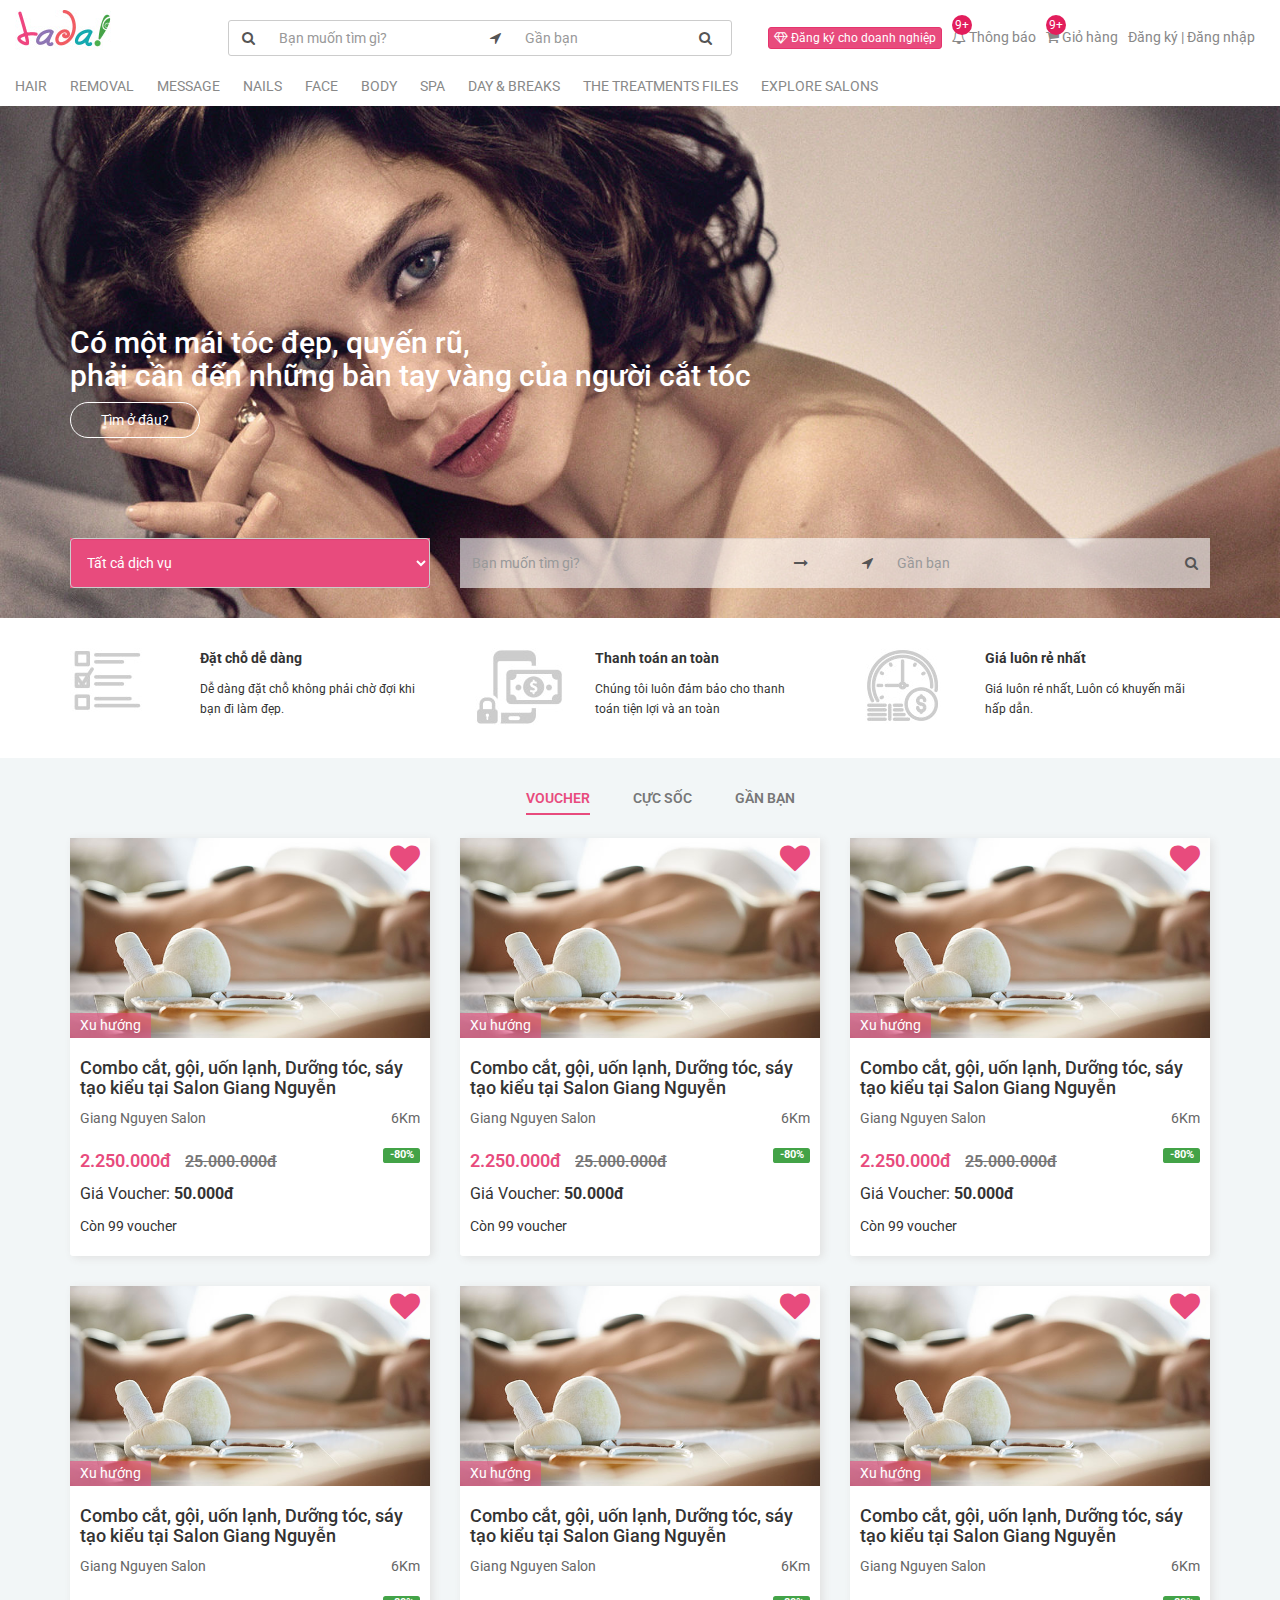
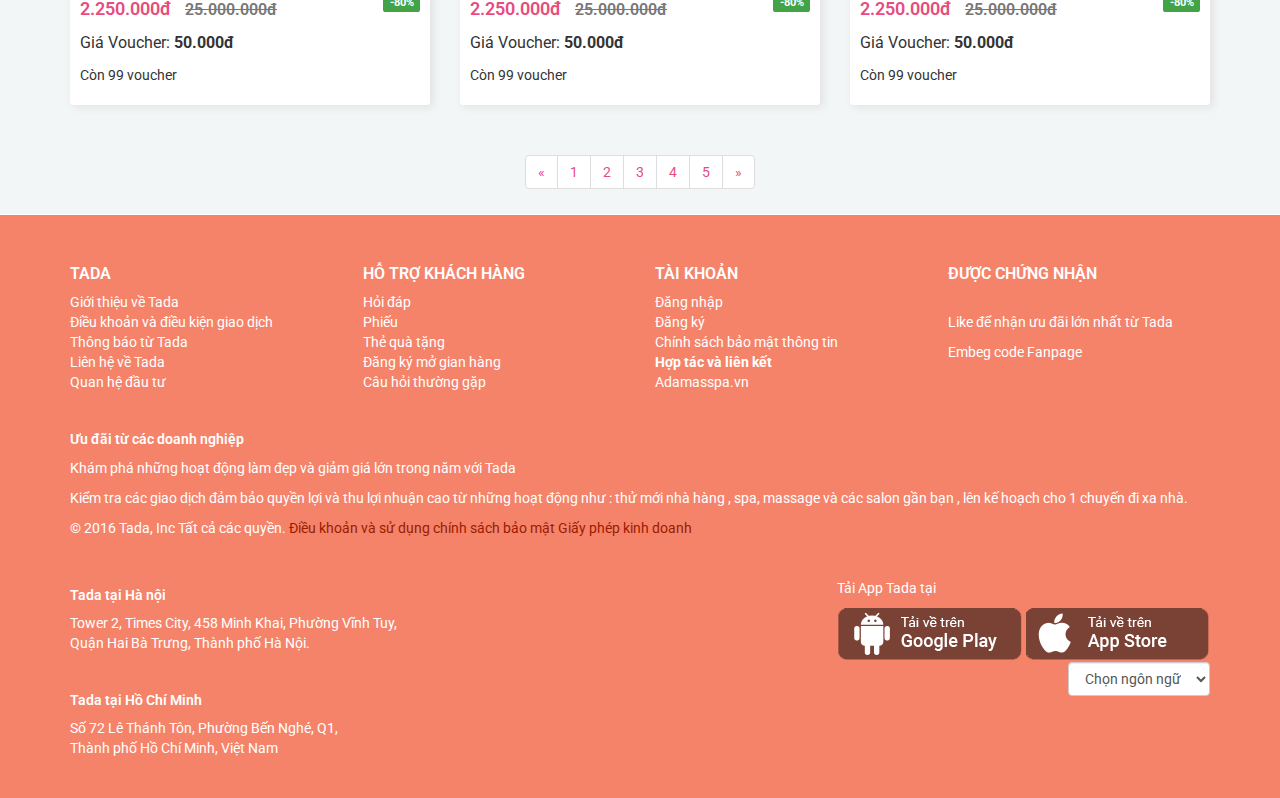
==== index.html @ 284d00b7 "fisrt commiit" ====
<!DOCTYPE html>
<html lang="">
	<head>
		<meta charset="utf-8">
		<meta http-equiv="X-UA-Compatible" content="IE=edge">
		<meta name="viewport" content="width=device-width, initial-scale=1">
		<title>Index</title>

		<!-- Bootstrap CSS -->
		<link rel="stylesheet" href="css/bootstrap.min.css" >
		<link rel="stylesheet" href="/font-awesome-4.7.0/css/font-awesome.min.css">
		<link href="https://fonts.googleapis.com/css?family=Roboto" rel="stylesheet">
		<link rel="stylesheet" href="/css/style.css" >
		<!-- HTML5 Shim and Respond.js IE8 support of HTML5 elements and media queries -->
		<!-- WARNING: Respond.js doesn't work if you view the page via file:// -->
		<!--[if lt IE 9]>
			<script src="https://oss.maxcdn.com/libs/html5shiv/3.7.2/html5shiv.min.js"></script>
			<script src="https://oss.maxcdn.com/libs/respond.js/1.4.2/respond.min.js"></script>
		<![endif]-->



	</head>
	<body>
		<header>
			<div class="container-fluid">
				<div class="row">
					<div class="col-md-2">
						<div id="logo">
							<img src="/img/logo.jpg" alt="">
						</div>
					</div>
					<div class="col-md-5">
						<div id="search-bar">
							<form action="" class="form-inline">
								<div class="input-group">
									<span class="input-group-addon none-border none-bg"><i class="fa fa-search"></i></span>
									<input class="none-border form-control none-bg" type="text" name="" placeholder="Bạn muốn tìm gì?">
									
								</div>
								<div class="input-group">
									<span class="input-group-addon none-border none-bg" id=""><i class="fa fa-location-arrow"></i></span> 
									<input class="none-border form-control" type="text" name="" placeholder="Gần bạn">
									<span class="input-group-addon none-border none-bg"><i class="fa fa-search"></i></span>
								</div>
							</form>
						</div>
					</div>
					<div class="col-md-5">
						<div id="top-bar" class="pull-right">
							<ul>
								<li>
									<a href="#" class="btn btn-primary btn-xs"><i class="fa fa-diamond"></i> Đăng ký cho doanh nghiệp</a>
								</li>
								<li>
									<a href="#" class="bag-number text-grey"><i class="fa fa-bell-o"></i> <span>9+</span>Thông báo</a>
								</li>
								<li>
									<a href="#" class="bag-number text-grey"><i class="fa fa-shopping-cart"></i> <span>9+</span>Giỏ hàng</a>
								</li>
								<li>
									<a href="#" data-toggle="popover" class="pop-login text-grey">Đăng ký | Đăng nhập</a>
								</li>

							</ul>
						
						</div>
					</div>
				</div>

			</div>
			
			<nav>
				<div class="container-fluid">
					<ul id="nav-bar">
						<li><a href="#">HAIR</a></li>
						<li><a href="#">REMOVAL</a></li>
						<li><a href="#">MESSAGE</a></li>
						<li><a href="#">NAILS</a></li>
						<li><a href="#">FACE</a></li>
						<li><a href="#">BODY</a></li>
						<li><a href="#">SPA</a></li>
						<li><a href="#">DAY & BREAKS</a></li>
						<li><a href="#">THE TREATMENTS FILES</a></li>
						<li><a href="#">EXPLORE SALONS</a></li>
					</ul>
				</div>
			</nav>
		</header>

		<div id="top">
			<div class="container">
				<h2 class="text-white">Có một mái tóc đẹp, quyến rũ, <br>phải cần đến 
				những bàn tay vàng của người cắt tóc</h2>
				<a href="#" class="btn btn-transparent"> Tìm ở đâu?</a>
			</div>
			<div class="search-top">
				<div class="container">
					<form class="form-horizontal" action="">
						<div class="row">
							<div class="col-md-4">
							<div class="bg-primary">
							<select name="" id="" class="form-control none-bg">
									<option value="-1">Tất cả dịch vụ</option>
									<option value="-1">1</option>
									<option value="-1">2</option>
								</select>
							</div>
						</div>
						<div class="col-md-8">
							<div class="bg-transparent-60">
								<div class="row">
									<div class="col-md-6">
										<div class="input-group">
											<input class="none-border form-control none-bg" type="text" name="" placeholder="Bạn muốn tìm gì?">
											<span class="input-group-addon none-border none-bg" id=""><i class="fa fa-long-arrow-right"></i></span>
										</div>
										
									</div>
									<div class="col-md-6">
										<div class="input-group">
											<span class="input-group-addon none-border none-bg" id=""><i class="fa fa-location-arrow"></i></span> 
											<input class="none-border form-control none-bg" type="text" name="" placeholder="Gần bạn">
											<span class="input-group-addon none-border none-bg"><i class="fa fa-search"></i></span>
										</div>

									</div>
								</div>
							
							</div>
						</div>
						</div>
						
					</form>
				</div>
			</div>
		</div>
		<div id="feature">
			<div class="container">
				<div class="row">
					<div class="col-md-4">
						<div class="row">
							<div class="col-md-4">
								<img src="/img/feature-1.jpg" alt="">
							</div>
							<div class="col-md-8">
								<p><strong>Đặt chỗ dễ dàng</strong></p>
								<p><small>Dễ dàng đặt chỗ không phải chờ đợi khi bạn đi làm đẹp.</small></p>
							</div>
						</div>
					</div>
					<div class="col-md-4">
						<div class="col-md-4">
								<img src="/img/feature-2.jpg" alt="">
							</div>
							<div class="col-md-8">
								<p><strong>Thanh toán an toàn</strong></p>
								<p><small>Chúng tôi luôn đảm bảo cho thanh toán tiện lợi và an toàn</small></p>
							</div>
					</div>
					<div class="col-md-4">
						<div class="col-md-4">
								<img src="/img/feature-3.jpg" alt="">
							</div>
							<div class="col-md-8">
								<p><strong>Giá luôn rẻ nhất</strong></p>
								<p><small>Giá luôn rẻ nhất, Luôn có khuyến mãi hấp dẫn.</small></p>
							</div>
					</div>
				</div>
			</div>
		</div>

		<main class="bg-grey">
			
			<div role="tabpanel">
				<!-- Nav tabs -->
				<div class="container">
					<ul class="tab-center" role="tablist">
						<li role="presentation" class="active">
							<a href="#tab-voucher" aria-controls="" role="tab" data-toggle="tab">VOUCHER</a>
						</li>
						<li role="presentation">
							<a href="#tab-cucsoc" aria-controls="" role="tab" data-toggle="tab">CỰC SỐC</a>
						</li>
						<li role="presentation">
							<a href="#tab-ganban" aria-controls="" role="tab" data-toggle="tab">GẦN BẠN</a>
						</li>
					</ul>
				</div>
			
				<!-- Tab panes -->
				<div class="tab-content">
					<div role="tabpanel" class="tab-pane active" id="tab-voucher">
						<div class="container">
							<div class="row">
								<div class="col-lg-4 col-md-4">
									<div class="items bg-white">
										<div class="item-img">
											<img src="/img/spa.jpg" class="img-responsive" alt="">
											<div class="item-label">Xu hướng</div>
											<div class="item-favorite">
												<span class="text-primary"><i class="fa fa-heart"></i></span>
											</div>
										</div>
										<div class="item-content">
											<h4>Combo cắt, gội, uốn lạnh, Dưỡng tóc, sáy tạo kiểu tại Salon Giang Nguyễn</h4>
											<div class="item-cat clearfix">
												<span class="pull-left">
													Giang Nguyen Salon
												</span>
												<span class="pull-right">
													<span><i class="fa fa-locale"></i> 6Km</span>
												</span>

											</div>
											<div class="item-price-wrapper">
												<span class="item-price text-primary">
													2.250.000đ
												</span>
												<span class="item-price-discount">
													<del>25.000.000đ</del>
												</span>
												<span class="label label-success pull-right">-80%</span>
											</div>
											<p class="item-voucher">Giá Voucher: <strong>50.000đ</strong></p>
											<p>Còn 99 voucher</p>
										</div>
									</div>
								</div>
								<div class="col-lg-4 col-md-4">
									<div class="items bg-white">
										<div class="item-img">
											<img src="/img/spa.jpg" class="img-responsive" alt="">
											<div class="item-label">Xu hướng</div>
											<div class="item-favorite">
												<span class="text-primary"><i class="fa fa-heart"></i></span>
											</div>
										</div>
										<div class="item-content">
											<h4>Combo cắt, gội, uốn lạnh, Dưỡng tóc, sáy tạo kiểu tại Salon Giang Nguyễn</h4>
											<div class="item-cat clearfix">
												<span class="pull-left">
													Giang Nguyen Salon
												</span>
												<span class="pull-right">
													<span><i class="fa fa-locale"></i> 6Km</span>
												</span>

											</div>
											<div class="item-price-wrapper">
												<span class="item-price text-primary">
													2.250.000đ
												</span>
												<span class="item-price-discount">
													<del>25.000.000đ</del>
												</span>
												<span class="label label-success pull-right">-80%</span>
											</div>
											<p class="item-voucher">Giá Voucher: <strong>50.000đ</strong></p>
											<p>Còn 99 voucher</p>
										</div>
									</div>
								</div>
								<div class="col-lg-4 col-md-4">
									<div class="items bg-white">
										<div class="item-img">
											<img src="/img/spa.jpg" class="img-responsive" alt="">
											<div class="item-label">Xu hướng</div>
											<div class="item-favorite">
												<span class="text-primary"><i class="fa fa-heart"></i></span>
											</div>
										</div>
										<div class="item-content">
											<h4>Combo cắt, gội, uốn lạnh, Dưỡng tóc, sáy tạo kiểu tại Salon Giang Nguyễn</h4>
											<div class="item-cat clearfix">
												<span class="pull-left">
													Giang Nguyen Salon
												</span>
												<span class="pull-right">
													<span><i class="fa fa-locale"></i> 6Km</span>
												</span>

											</div>
											<div class="item-price-wrapper">
												<span class="item-price text-primary">
													2.250.000đ
												</span>
												<span class="item-price-discount">
													<del>25.000.000đ</del>
												</span>
												<span class="label label-success pull-right">-80%</span>
											</div>
											<p class="item-voucher">Giá Voucher: <strong>50.000đ</strong></p>
											<p>Còn 99 voucher</p>
										</div>
									</div>
								</div>
							</div>
							<div class="row">
								<div class="col-lg-4 col-md-4">
									<div class="items bg-white">
										<div class="item-img">
											<img src="/img/spa.jpg" class="img-responsive" alt="">
											<div class="item-label">Xu hướng</div>
											<div class="item-favorite">
												<span class="text-primary"><i class="fa fa-heart"></i></span>
											</div>
										</div>
										<div class="item-content">
											<h4>Combo cắt, gội, uốn lạnh, Dưỡng tóc, sáy tạo kiểu tại Salon Giang Nguyễn</h4>
											<div class="item-cat clearfix">
												<span class="pull-left">
													Giang Nguyen Salon
												</span>
												<span class="pull-right">
													<span><i class="fa fa-locale"></i> 6Km</span>
												</span>

											</div>
											<div class="item-price-wrapper">
												<span class="item-price text-primary">
													2.250.000đ
												</span>
												<span class="item-price-discount">
													<del>25.000.000đ</del>
												</span>
												<span class="label label-success pull-right">-80%</span>
											</div>
											<p class="item-voucher">Giá Voucher: <strong>50.000đ</strong></p>
											<p>Còn 99 voucher</p>
										</div>
									</div>
								</div>
								<div class="col-lg-4 col-md-4">
									<div class="items bg-white">
										<div class="item-img">
											<img src="/img/spa.jpg" class="img-responsive" alt="">
											<div class="item-label">Xu hướng</div>
											<div class="item-favorite">
												<span class="text-primary"><i class="fa fa-heart"></i></span>
											</div>
										</div>
										<div class="item-content">
											<h4>Combo cắt, gội, uốn lạnh, Dưỡng tóc, sáy tạo kiểu tại Salon Giang Nguyễn</h4>
											<div class="item-cat clearfix">
												<span class="pull-left">
													Giang Nguyen Salon
												</span>
												<span class="pull-right">
													<span><i class="fa fa-locale"></i> 6Km</span>
												</span>

											</div>
											<div class="item-price-wrapper">
												<span class="item-price text-primary">
													2.250.000đ
												</span>
												<span class="item-price-discount">
													<del>25.000.000đ</del>
												</span>
												<span class="label label-success pull-right">-80%</span>
											</div>
											<p class="item-voucher">Giá Voucher: <strong>50.000đ</strong></p>
											<p>Còn 99 voucher</p>
										</div>
									</div>
								</div>
								<div class="col-lg-4 col-md-4">
									<div class="items bg-white">
										<div class="item-img">
											<img src="/img/spa.jpg" class="img-responsive" alt="">
											<div class="item-label">Xu hướng</div>
											<div class="item-favorite">
												<span class="text-primary"><i class="fa fa-heart"></i></span>
											</div>
										</div>
										<div class="item-content">
											<h4>Combo cắt, gội, uốn lạnh, Dưỡng tóc, sáy tạo kiểu tại Salon Giang Nguyễn</h4>
											<div class="item-cat clearfix">
												<span class="pull-left">
													Giang Nguyen Salon
												</span>
												<span class="pull-right">
													<span><i class="fa fa-locale"></i> 6Km</span>
												</span>

											</div>
											<div class="item-price-wrapper">
												<span class="item-price text-primary">
													2.250.000đ
												</span>
												<span class="item-price-discount">
													<del>25.000.000đ</del>
												</span>
												<span class="label label-success pull-right">-80%</span>
											</div>
											<p class="item-voucher">Giá Voucher: <strong>50.000đ</strong></p>
											<p>Còn 99 voucher</p>
										</div>
									</div>
								</div>
							</div>
							<div class="row" class="">
								<div class="text-center">
								<ul class="pagination">
									<li><a href="#">&laquo;</a></li>
									<li><a href="#">1</a></li>
									<li><a href="#">2</a></li>
									<li><a href="#">3</a></li>
									<li><a href="#">4</a></li>
									<li><a href="#">5</a></li>
									<li><a href="#">&raquo;</a></li>
								</ul>
								</div>
							</div>
						</div>
					</div>
					<div role="tabpanel" class="tab-pane" id="tab-cucsoc">
						<div class="container">
							<div class="row">
								<div class="col-lg-4 col-md-4">
									<div class="items bg-white">
										<div class="item-img">
											<img src="/img/spa.jpg" class="img-responsive" alt="">
											<div class="item-label">Xu hướng</div>
											<div class="item-favorite">
												<span class="text-primary"><i class="fa fa-heart"></i></span>
											</div>
										</div>
										<div class="item-content">
											<h4>Combo cắt, gội, uốn lạnh, Dưỡng tóc, sáy tạo kiểu tại Salon Giang Nguyễn</h4>
											<div class="item-cat clearfix">
												<span class="pull-left">
													Giang Nguyen Salon
												</span>
												<span class="pull-right">
													<span><i class="fa fa-locale"></i> 6Km</span>
												</span>

											</div>
											<div class="item-price-wrapper">
												<span class="item-price text-primary">
													2.250.000đ
												</span>
												<span class="item-price-discount">
													<del>25.000.000đ</del>
												</span>
												<span class="label label-success pull-right">-80%</span>
											</div>
											<p class="item-voucher">Giá Voucher: <strong>50.000đ</strong></p>
											<p>Còn 99 voucher</p>
										</div>
									</div>
								</div>
								<div class="col-lg-4 col-md-4">
									<div class="items bg-white">
										<div class="item-img">
											<img src="/img/spa.jpg" class="img-responsive" alt="">
											<div class="item-label">Xu hướng</div>
											<div class="item-favorite">
												<span class="text-primary"><i class="fa fa-heart"></i></span>
											</div>
										</div>
										<div class="item-content">
											<h4>Combo cắt, gội, uốn lạnh, Dưỡng tóc, sáy tạo kiểu tại Salon Giang Nguyễn</h4>
											<div class="item-cat clearfix">
												<span class="pull-left">
													Giang Nguyen Salon
												</span>
												<span class="pull-right">
													<span><i class="fa fa-locale"></i> 6Km</span>
												</span>

											</div>
											<div class="item-price-wrapper">
												<span class="item-price text-primary">
													2.250.000đ
												</span>
												<span class="item-price-discount">
													<del>25.000.000đ</del>
												</span>
												<span class="label label-success pull-right">-80%</span>
											</div>
											<p class="item-voucher">Giá Voucher: <strong>50.000đ</strong></p>
											<p>Còn 99 voucher</p>
										</div>
									</div>
								</div>
								<div class="col-lg-4 col-md-4">
									<div class="items bg-white">
										<div class="item-img">
											<img src="/img/spa.jpg" class="img-responsive" alt="">
											<div class="item-label">Xu hướng</div>
											<div class="item-favorite">
												<span class="text-primary"><i class="fa fa-heart"></i></span>
											</div>
										</div>
										<div class="item-content">
											<h4>Combo cắt, gội, uốn lạnh, Dưỡng tóc, sáy tạo kiểu tại Salon Giang Nguyễn</h4>
											<div class="item-cat clearfix">
												<span class="pull-left">
													Giang Nguyen Salon
												</span>
												<span class="pull-right">
													<span><i class="fa fa-locale"></i> 6Km</span>
												</span>

											</div>
											<div class="item-price-wrapper">
												<span class="item-price text-primary">
													2.250.000đ
												</span>
												<span class="item-price-discount">
													<del>25.000.000đ</del>
												</span>
												<span class="label label-success pull-right">-80%</span>
											</div>
											<p class="item-voucher">Giá Voucher: <strong>50.000đ</strong></p>
											<p>Còn 99 voucher</p>
										</div>
									</div>
								</div>
							</div>
							<div class="row">
								<div class="col-lg-4 col-md-4">
									<div class="items bg-white">
										<div class="item-img">
											<img src="/img/spa.jpg" class="img-responsive" alt="">
											<div class="item-label">Xu hướng</div>
											<div class="item-favorite">
												<span class="text-primary"><i class="fa fa-heart"></i></span>
											</div>
										</div>
										<div class="item-content">
											<h4>Combo cắt, gội, uốn lạnh, Dưỡng tóc, sáy tạo kiểu tại Salon Giang Nguyễn</h4>
											<div class="item-cat clearfix">
												<span class="pull-left">
													Giang Nguyen Salon
												</span>
												<span class="pull-right">
													<span><i class="fa fa-locale"></i> 6Km</span>
												</span>

											</div>
											<div class="item-price-wrapper">
												<span class="item-price text-primary">
													2.250.000đ
												</span>
												<span class="item-price-discount">
													<del>25.000.000đ</del>
												</span>
												<span class="label label-success pull-right">-80%</span>
											</div>
											<p class="item-voucher">Giá Voucher: <strong>50.000đ</strong></p>
											<p>Còn 99 voucher</p>
										</div>
									</div>
								</div>
								<div class="col-lg-4 col-md-4">
									<div class="items bg-white">
										<div class="item-img">
											<img src="/img/spa.jpg" class="img-responsive" alt="">
											<div class="item-label">Xu hướng</div>
											<div class="item-favorite">
												<span class="text-primary"><i class="fa fa-heart"></i></span>
											</div>
										</div>
										<div class="item-content">
											<h4>Combo cắt, gội, uốn lạnh, Dưỡng tóc, sáy tạo kiểu tại Salon Giang Nguyễn</h4>
											<div class="item-cat clearfix">
												<span class="pull-left">
													Giang Nguyen Salon
												</span>
												<span class="pull-right">
													<span><i class="fa fa-locale"></i> 6Km</span>
												</span>

											</div>
											<div class="item-price-wrapper">
												<span class="item-price text-primary">
													2.250.000đ
												</span>
												<span class="item-price-discount">
													<del>25.000.000đ</del>
												</span>
												<span class="label label-success pull-right">-80%</span>
											</div>
											<p class="item-voucher">Giá Voucher: <strong>50.000đ</strong></p>
											<p>Còn 99 voucher</p>
										</div>
									</div>
								</div>
								<div class="col-lg-4 col-md-4">
									<div class="items bg-white">
										<div class="item-img">
											<img src="/img/spa.jpg" class="img-responsive" alt="">
											<div class="item-label">Xu hướng</div>
											<div class="item-favorite">
												<span class="text-primary"><i class="fa fa-heart"></i></span>
											</div>
										</div>
										<div class="item-content">
											<h4>Combo cắt, gội, uốn lạnh, Dưỡng tóc, sáy tạo kiểu tại Salon Giang Nguyễn</h4>
											<div class="item-cat clearfix">
												<span class="pull-left">
													Giang Nguyen Salon
												</span>
												<span class="pull-right">
													<span><i class="fa fa-locale"></i> 6Km</span>
												</span>

											</div>
											<div class="item-price-wrapper">
												<span class="item-price text-primary">
													2.250.000đ
												</span>
												<span class="item-price-discount">
													<del>25.000.000đ</del>
												</span>
												<span class="label label-success pull-right">-80%</span>
											</div>
											<p class="item-voucher">Giá Voucher: <strong>50.000đ</strong></p>
											<p>Còn 99 voucher</p>
										</div>
									</div>
								</div>
							</div>
						</div>
					</div>
					<div role="tabpanel" class="tab-pane bg-white" id="tab-ganban">
						<div class="container-fluid ">
							<div class="row">
								<div class="col-md-6">
									<div class="padding-20">
									<p><strong>Khung giá</strong> Kéo để thay đổi</p>
									<form action="" class="form clearfix">
										<div class="form-group">
											<input style="width: 100%" type="text" class="slider" type="text"
										    name="somename"
										    data-provide="slider"
										    data-tooltip_split="true"
										   
										    data-slider-min="100000"
										    data-slider-max="10000000"
										    data-slider-step="100000"
										    data-slider-value="[5000000, 7500000]"
										    data-slider-tooltip="always">
										</div>
										
										<div class="collapse" id="collapse-filter-search">
											<div class="form-group">
												<div class="row">
													<div class="col-md-6">
															<p><strong>Tìm kiếm </strong> Từ vị trí hiện tại đến </p>
													</div>
													<div class="col-md-6">
														<select name="" class="form-control" id="">
															<option value=""></option>
														</select>
													</div>
												</div>  
												<p>&nbsp;</p>	
												  	
											</div>
										  	<div class="form-group">
										  		<input style="width: 100%" type="text" class="slider" type="text"
												    name="somename"
												    data-provide="slider"
												    data-slider-min="100000"
												    data-slider-max="10000000"
												    data-slider-step="100000"
												    data-slider-value="[5000000, 7500000]"
												    data-slider-tooltip="always">
										  	</div>
											<div class="form-group">
												<p>Sắp xếp theo
												<a href="#" class="btn btn-default">Khoảng cách</a>
												<a href="#" class="btn btn-default">Giá cả</a>
												<a href="#" class="btn btn-default">Xếp hạng </a>
												<a href="#" class="btn btn-default">Phổ biến</a>
												</p>
											</div>
											<div class="form-group">
												<div class="row">
												<div class="col-md-3">
													<label for="">Đánh giá </label>
												</div>
												<div class="col-md-9">
													<div class="ratings">
													    <input type="radio" name="example" class="rating" value="1" />
													    <input type="radio" name="example" class="rating" value="2" />
													    <input type="radio" name="example" class="rating" value="3" />
													    <input type="radio" name="example" class="rating" value="4" />
													    <input type="radio" name="example" class="rating" value="5" />
													</div>
												</div>
												</div>
												
											</div>

										</div>
										
										<div class="form-group">
											<a role="button" 
											data-toggle="collapse" 
											href="#collapse-filter-search" 
											aria-expanded="false" 
											aria-controls="collapse-filter-search" 
											class="btn btn-default pull-left">Bộ lọc</a>
											<a href="#" class="btn btn-primary pull-right">Tìm kiếm</a>
										</div>
									</form>
									<p>&nbsp;</p>
									<div id="search-result">
										<div class="row">
											<div class="col-md-6">
												<div class="items bg-white">
													<div class="item-img">
														<img src="/img/spa.jpg" class="img-responsive" alt="">
														<div class="item-label">Xu hướng</div>
														<div class="item-favorite">
															<span class="text-primary"><i class="fa fa-heart"></i></span>
														</div>
													</div>
													<div class="item-content">
														<h4>Combo cắt, gội, uốn lạnh, Dưỡng tóc, sáy tạo kiểu tại Salon Giang Nguyễn</h4>
														<div class="item-cat clearfix">
															<span class="pull-left">
																Giang Nguyen Salon
															</span>
															<span class="pull-right">
																<span><i class="fa fa-locale"></i> 6Km</span>
															</span>
															
														</div>
														<div class="">
															<div class="ratings">
															    <input type="radio" name="example" class="rating" value="1" />
															    <input type="radio" name="example" class="rating" value="2" />
															    <input type="radio" name="example" class="rating" value="3" />
															    <input type="radio" name="example" class="rating" value="4" />
															    <input type="radio" name="example" class="rating" value="5" />
															</div>
															<p>&nbsp;</p>
														</div>

														<div class="item-price-wrapper">
															<span class="item-price text-primary">
																2.250.000đ
															</span>
															<span class="item-price-discount">
																<del>25.000.000đ</del>
															</span>
															<span class="label label-success pull-right">-80%</span>
														</div>
														<p class="item-voucher">Giá Voucher: <strong>50.000đ</strong></p>
														<p>Còn 99 voucher</p>
													</div>
												</div>
											</div>
											<div class="col-md-6">
												<div class="items bg-white">
													<div class="item-img">
														<img src="/img/spa.jpg" class="img-responsive" alt="">
														<div class="item-label">Xu hướng</div>
														<div class="item-favorite">
															<span class="text-primary"><i class="fa fa-heart"></i></span>
														</div>
													</div>
													<div class="item-content">
														<h4>Combo cắt, gội, uốn lạnh, Dưỡng tóc, sáy tạo kiểu tại Salon Giang Nguyễn</h4>
														<div class="item-cat clearfix">
															<span class="pull-left">
																Giang Nguyen Salon
															</span>
															<span class="pull-right">
																<span><i class="fa fa-locale"></i> 6Km</span>
															</span>

														</div>
														<div class="item-price-wrapper">
															<span class="item-price text-primary">
																2.250.000đ
															</span>
															<span class="item-price-discount">
																<del>25.000.000đ</del>
															</span>
															<span class="label label-success pull-right">-80%</span>
														</div>
														<p class="item-voucher">Giá Voucher: <strong>50.000đ</strong></p>
														<p>Còn 99 voucher</p>
													</div>
												</div>
											</div>
										</div>
									</div>
									</div>
								</div>
								<div class="col-md-6">
									<iframe src="https://www.google.com/maps/embed?pb=!1m18!1m12!1m3!1d3918.501889438175!2d106.769875114227!3d10.849379592272015!2m3!1f0!2f0!3f0!3m2!1i1024!2i768!4f13.1!3m3!1m2!1s0x3175270ac202d4b3%3A0x55c711312648bf40!2zUGhhbiBIdXkgQ2jDuiwgQsOsbmggVGjhu40sIFRo4bunIMSQ4bupYywgSOG7kyBDaMOtIE1pbmgsIFZpZXRuYW0!5e0!3m2!1sen!2s!4v1482635405875" width="100%" height="500" frameborder="0" style="border:0" allowfullscreen></iframe>
								</div>
							</div>
						</div>
					</div>
				</div>
			</div>
			
		</main>
		
		<div id="subscribe">
			<div class="container bg-white">
				<div class="col-md-3">
					
				</div>
				<div class="col-md-3">
					
				</div>
				<div class="col-md-6">
					
				</div>
			</div>
		</div>

		<footer>
			<div class="container">
				<div id="footer-top" class="row">
					<div class="col-md-3 footer-block">
						<h3>TADA</h3>
						<ul>
							<li><a href="#">Giới thiệu về Tada</a></li>
							<li><a href="#">Điều khoản và điều kiện giao dịch</a></li>
							<li><a href="">Thông báo từ Tada</a></li>
							<li><a href="">Liên hệ về Tada</a></li>
							<li><a href="">Quan hệ đầu tư</a></li>
							
						</ul>
					</div>
					<div class="col-md-3 footer-block">
						<h3>Hỗ trợ khách hàng</h3>
						<ul>
							<li><a href="#">Hỏi đáp</a></li>
							<li><a href="#">Phiếu</a></li>
							<li><a href="">Thẻ quà tặng</a></li>
							<li><a href="">Đăng ký mở gian hàng</a></li>
							<li><a href="">Câu hỏi thường gặp</a></li>
							
						</ul>
					</div>
					<div class="col-md-3 footer-block">
						<h3>Tài khoản</h3>
						<ul>
							<li><a href="#">Đăng nhập</a></li>
							<li><a href="#">Đăng ký</a></li>
							<li><a href="">Chính sách bảo mật thông tin</a></li>
							<li><a href=""><strong>Hợp tác và liên kết</strong></a></li>
							<li><a href="">Adamasspa.vn </a></li>
							
						</ul>
					</div>
					<div class="col-md-3 footer-block">
						<h3>Được chứng nhận</h3>
						<img src="" alt="">
						<p>Like để nhận ưu đãi lớn nhất từ Tada</p>
						<div>
							<p>Embeg code Fanpage</p>
						</div>
					</div>
				</div>
				<p>&nbsp;</p>
				<h4>Ưu đãi từ các doanh nghiệp</h4>
				<p>Khám phá những hoạt động làm đẹp và giảm giá lớn trong năm với Tada</p>
				<p>Kiểm tra các giao dịch đảm bảo quyền lợi và thu lợi nhuận cao từ những hoạt động như : thử mới 
				nhà hàng , spa, massage và các salon gần bạn , lên kế hoạch cho 1 chuyến đi xa nhà.</p>
				
				<p>&copy; 2016 Tada, Inc Tất cả các quyền. <a href="#">Điều khoản và sử dụng chính sách bảo mật</a> <a href="#">Giấy phép kinh doanh</a></p>
				<p>&nbsp;</p>
				<div class="row">
					<div class="col-md-6">
						<h4>Tada tại Hà nội</h4>
						<p>Tower 2, Times City, 458 Minh Khai, Phường Vĩnh Tuy, <br>Quận Hai Bà Trưng, 
						Thành phố Hà Nội.</p>
						<p>&nbsp;</p>
						<h4>Tada tại Hồ Chí Minh</h4>
						<p>Số 72 Lê Thánh Tôn, Phường Bến Nghé, Q1,<br> Thành phố Hồ Chí Minh, Việt Nam</p>
					</div>
					<div class="col-md-6">
						<div class="pull-right">
							<p>Tải App Tada tại</p>
							<img src="/img/google-play.png" alt="">
							<img src="/img/apple-store.png" alt="">
							<form action="" class="form-inline">
								<select name="" id="" class="form-control pull-right">
									<option value="">Chọn ngôn ngữ</option>
									<option value="">Vietnam</option>
								</select>
							</form>
						</div>
						
						
					</div>
				</div>
			</div>
		</footer>
		<!-- jQuery -->
		<script src="//code.jquery.com/jquery.js"></script>
		<!-- Bootstrap JavaScript -->
		<script src="/js/bootstrap.min.js"></script>
		<!-- IE10 viewport hack for Surface/desktop Windows 8 bug -->
		<!-- https://github.com/seiyria/bootstrap-slider-->
 		<script src="/js/slider/bootstrap-slider.min.js"></script>		
 		<script src="/js/rating/min/rating.js"></script>		
 		<link rel="stylesheet" href="/js/slider/css/bootstrap-slider.min.css">
 		<link rel="stylesheet" href="/js/rating/min/rating.css">


		<div class="modal fade" id="modal-start">
 			<div class="modal-dialog modal-md">
 				<div class="modal-content ">
 					<div class="modal-body" >
 						<div class="padding-40">
 							<div id="carousel-success" class="carousel slide">
 							  <!-- Indicators -->
 							  <ol class="carousel-indicators">
 							    <li data-target="#carousel-success" data-slide-to="0" class="active"></li>
 							    <li data-target="#carousel-success" data-slide-to="1"></li>
 							    <li data-target="#carousel-success" data-slide-to="2"></li>
 							  </ol>

 							  <!-- Wrapper for slides -->
 							  <div class="carousel-inner" role="listbox">
 							    <div class="item active">
 							      	<p class="text-center">
						      			<img src="/img/login-step1.jpg" alt="">
						      		</p>
						      		<h4 class="text-center">Tada! Tada!</h4>
						      		<p class="text-center">Tìm kiếm địa điểm chăm sóc sắc đẹp và sức khỏe nhanh nhất, <br>
						      		gần nhất, tốt nhất, rẻ nhất,.. Và nhiều hơn nữa</p>
						      		<p>&nbsp;</p>
						      		<a href="#" onclick="return $('#carousel-success').carousel('next');" class="btn btn-block btn-primary btn-lg">Bắt đầu</a>
 							      	
 							    </div>
 							    <div class="item">
 							    	<h4 class="text-center">Thêm ảnh đại diện</h4>
 							    	<p class="text-center">Hãy đặt hình ảnh của bạn vào đây, 
 							    	chúng tôi sẽ dùng nó làm ảnh đại diện của bạn,
 							    	chia sẻ nó với những người bạn mới của chúng tôi.</p>
 							     	<p class="text-center">
						      			<img src="/img/login-step2.jpg" alt="">
						      		</p>
						      		
						      		<a href="#" class="btn btn-block btn-info btn-lg"> Sử dụng ảnh cá nhân Facebook</a>
						      		<a href="#" class="btn btn-block btn-default btn-lg"> <i class="fa fa-upload"></i> Tải ảnh lên</a>
						      		<p>&nbsp;</p>
						      		<p class="text-center">
						      			<a href="#" onclick="return $('#carousel-success').carousel('next');" class="text-danger ">Bỏ qua và tiếp tục</a>
						      		</p>
						      		
 							    </div>
 							    <div class="item">
 							     	<h4 class="text-center">Xác nhận số điện thoại</h4>
 							     	<p>Dựa vào số điện thoại này, chúng tôi hoặc bạn bè <br>
 							     	của bạn có thể liên hệ với bạn trong quá trình mua sắm.</p>
 							     	<p class="text-center">
						      			<img src="/img/login-step3.jpg" alt="">
						      		</p>
						      		<form action="" class="form">
						      			<div class="form-group">
						      				<div class="input-group">
						      					<span class="input-group-addon" id="">+84</span>
  												<input type="text" class="form-control input-lg" placeholder="" aria-describedby="">
						      				</div>
						      			</div>
						      			<p class="text-center">Chọn Quốc gia của bạn</p>
						      			<a href="#" class="btn btn-block btn-primary btn-lg"> Xác thực số điện thoại </a>
						      		</form>
 							    </div>
 							  </div>
 							</div>
 						</div>
 					</div>
 				</div>
 			</div>		
 		</div>
		
		<div class="modal fade" id="modal-verify-final">
 			<div class="modal-dialog modal-md">
 				<div class="modal-content ">
 					<div class="modal-body" >
 						<div class="padding-40">
 							<p class="text-center">
 								<img src="/img/login-stepfinal.jpg" alt="">
 							</p>
 							<h3 class="text-primary text-center">Tada! Tada! Xong rồi.</h3>
 							<p class="text-center">
 								Ngay bây giờ, bạn có thể khám phá và đặt chỗ trên <br>
 								Hệ thống làm đẹp đầu tiên tại Việt Nam rồi.
 							</p>
 							<a href="#" class="btn btn-block btn-primary btn-lg" >Bắt đầu khám phá</a>
 							
 						</div>
 					</div>
 				</div>
 			</div>		
 		</div>
		
 		<div class="modal fade" id="modal-success-business">
 			<div class="modal-dialog modal-lg">
 				<div class="modal-content ">
 					<div class="modal-body" >
 						<div class="padding-40">
 							<p class="text-center">
 								<img src="/img/register-success-business.jpg" alt="">
 							</p>
 							<h3 class="text-primary text-center">Chúc mừng bạn, bạn đã đăng ký thành công.</h3>
 							<p class="text-center">
 								Chúng tôi sẽ liên hệ với bạn sau 24h để xác nhận một vài thông tin <br>
 								Rất cảm ơn bạn đã gia nhập Hệ thống làm đẹp đầu tiên tại Việt Nam
 							</p>
 							<p class="text-center">
 								<small>Mọi thắc mắc về dịch vụ xin vui lòng liên hệ | Hotline: 0998 939 939 | Email: salontuanhung@gmail.com</small>
 							</p>
 						</div>
 					</div>
 				</div>
 			</div>		
 		</div>

 		<div class="modal fade" id="modal-success-personal">
 			<div class="modal-dialog modal-lg">
 				<div class="modal-content ">
 					<div class="modal-body" >
 						<div class="padding-40">
 							<p class="text-center">
 								<img src="/img/register-success-personal.jpg" alt="">
 							</p>
 							<h3 class="text-primary text-center">Chào mừng bạn đến với Tada!</h3>
 							<p class="text-center"> Bạn đã đăng ký thành công! <br>
 							Còn ít phút nữa là bạn có thể trải nghiệm hệ thống làm đẹp đầu tiên tại Việt Nam <br>
							bằng cách xác nhận email cá nhân mà chúng tôi đã gửi.
 							</p>
 							<p class="text-center">
 								<small>Mọi thắc mắc về dịch vụ xin vui lòng liên hệ | Hotline: 0998 939 939 | Email: salontuanhung@gmail.com</small>
 							</p>
 						</div>
 					</div>
 				</div>
 			</div>		
 		</div>

 	
 		<div class="modal fade " id="modal-register-personal">
 			<div class="modal-dialog modal-lg">
 				<div class="modal-content ">
 					<div class="modal-body none-padding" >
	 					<ul class="pop-user-links">
							<li class="active"><a href="#personal" aria-controls="" role="tab" data-toggle="tab">Đăng ký tài khoản</a></li>
							<li><a href="#business" aria-controls="" role="tab" data-toggle="tab">Đăng ký tài khoản doanh nghiệp</a></li>
						</ul>
						<div class="tab-content">
						    <div role="tabpanel" class="tab-pane active" id="personal">
	     						<div class="row">
	      							<div class="col-md-7 ">
	      								<div class="padding-40">
		      								<form action="" method="" class="form " id="">
		      									<div class="form-group">
		      										<label for="">Họ và tên</label>
		      										<input type="text" class="form-control" value="" placeholder="Họ và tên...">
		      									</div>
		      									<div class="form-group">
		      										<label for="">Email cá nhân</label>
		      										<input type="email" class="form-control" value="" placeholder="Địa chỉ email">
		      									</div>
		      									<div class="form-group">
		      										<label for="">Mật khẩu</label>
		      										<input type="password" class="form-control" value="" placeholder="Mật khẩu từ 6-12 ký tự, bao gồm cả số và chữ">
		      									</div>
		      									<div class="form-group">
		      										<label for="">Nhập lại Mật khẩu</label>
		      										<input type="password" class="form-control" value="" placeholder="Xác nhận mật khẩu">
		      									</div>
		      									<div class="form-group">
		      										<label for="">Mã bảo mật</label>
		      										<div class="row">
		      											<div class="col-md-5 ">
		      												<input type="text" class="form-control" value="" placeholder="ABCDE">
		      											</div>
		      											<div class="col-md-7">
		      												<input type="text" class="form-control" value="" placeholder="Nhập mã bảo mật">
		      											</div>
		      										</div>
		      										
		      									</div>

		      									
		      									<a href="#modal-success-personal" aria-controls="" role="tab" data-toggle="tab" class="btn btn-primary btn-block btn-lg">Đăng ký</a>
												<!--
		      									<button type="submit" name="" class="btn btn-primary btn-block btn-lg">Đăng ký</button> -->
		      								</form>
		      								<p>&nbsp;</p>
		      								<p class="text-center">
		      									Bạn đã có tài khoản doanh nghiệp? <a href="#">Đăng nhập tại đây</a> <br>
		      									Khi bạn "Đăng ký", bạn đã đồng ý các <a href="#">Điều khoản dịch vụ</a> và <br> <a href="#">Chính sách bảo mật</a> của Tada
		      								</p>
	      								</div>
	      							</div>	
	      							<div class="col-md-5 bg-register-normal ">
	      							<div class="padding-40">
	      								<p>&nbsp;</p>
	      								<p class="text-center">
	     									<a href="#" class="text-center"><img src="/img/logo-white.png" alt=""></a>
	      								</p>
	      								<p class="text-center">Hoặc đăng ký bằng tài khoản</p>
	      								<a href="#" class="btn btn-transparent btn-block">
	      									<i class="fa fa-facebook"></i> Facebook
	      								</a>
	      								<p>&nbsp;</p>
	      								<p class="text-center">Bạn đã có tài khoản?</p>
	      								<a href="#" class="btn btn-transparent btn-block">
	      									Đăng nhập
	      								</a>
	      								<p>&nbsp;</p>
	      								<ul>
	      									<li>Tìm kiếm những địa điểm làm đẹp và chăm sóc sức khỏe GẦN NHẤT - TỐT NHẤT</li>
	      									<li>Dễ dàng đặt chỗ trước</li>
	      									<li>Giá của chúng tôi luôn RẺ NHẤT</li>
	      									<li>Chia sẻ đánh giá của bạn với bạn bè và cộng đồng</li>
	      									<li>Hệ thống đánh giá của chúng tôi luôn ĐÁNG TIN CẬY NHẤT <p>&nbsp;</p></li>
	      									
	      									<li>Tìm kiếm địa điểm chăm sóc sắc đẹp và sức khỏe nhanh nhất, gần nhất, rẻ nhất, tốt nhất ... và nhiều hơn nữa</li>
	      								</ul>
	      								<p>&nbsp;</p>
	      							</div>	
	      							</div>
	      						</div>
						    </div>
						    <div role="tabpanel" class="tab-pane" id="business">
	     						<div class="row">
	     							<div class="col-md-7">
	    		 						<div class="padding-40">
		     								<form action="" class="form">
		     									<h3 class="text-primary text-center">Bạn là ?</h3>
		     									<div class="form-group">
		     										<select name="" class="form-control" id="">
		     											<option value="">Doanh nghiệp</option>
		     										</select>
		     									</div>
		     									<div class="form-group"><hr></div>
		     									<div class="form-group">
		     										<label for="">Họ và tên</label>
		     										<input type="text" class="form-control" value="" placeholder="Họ và tên...">
		     									</div>
		     									<div class="form-group">
		     										<label for="">Số CMNN</label>
		     										<input type="text" class="form-control" value="" placeholder="CMNN của bạn">
		     									</div>
		     									<div class="form-group">
		     										<label for="">Email cá nhân</label>
		     										<input type="email" class="form-control" value="" placeholder="Địa chỉ email">
		     									</div>
		     									<div class="form-group">
		     										<label for="">Địa chỉ</label>
		     										<input type="text" class="form-control" value="" placeholder="Địa chỉ nơi cư trú của doanh nghiệp">
		     									</div>
		     									<div class="form-group">
		     										<label for="">Số điện thoại</label>
		     										<input type="text" class="form-control" value="" placeholder="Số điện thoại">
		     									</div>
		     									<div class="form-group">
		     										<label for="">Mật khẩu</label>
		     										<input type="password" class="form-control" value="" placeholder="Mật khẩu từ 6-12 ký tự, bao gồm cả số và chữ">
		     									</div>
		     									<div class="form-group">
		     										<label for="">Nhập lại Mật khẩu</label>
		     										<input type="password" class="form-control" value="" placeholder="Xác nhận mật khẩu">
		     									</div>
		     									<div class="form-group">
		     										<label for="">Mã bảo mật</label>
		     										<div class="row">
		     											<div class="col-md-5 ">
		     												<input type="text" class="form-control" value="" placeholder="ABCDE">
		     											</div>
		     											<div class="col-md-7">
		     												<input type="text" class="form-control" value="" placeholder="Nhập mã bảo mật">
		     											</div>
		     										</div>
		     										
		     									</div>
		     									<button type="submit" name="" class="btn btn-primary btn-block btn-lg">Đăng ký</button>

		     								</form>
		     								<p class="text-center">
		     									Khi bạn "Đăng ký", bạn đã đồng ý các <a href="#">Điều khoản dịch vụ</a> và <br> <a href="#">Chính sách bảo mật</a> của Tada
		     								</p>
	     								</div>
	     							</div>
	     							<div class="col-md-5 bg-register-business">
	     								<div class="padding-40">
	     								<p>&nbsp;</p>
	     								<p class="text-center"><a href="#"><img src="img/logo-white.png" alt=""></a></p>
	     								<p>&nbsp;</p>
	     								<p>&nbsp;</p>
	     								<p>&nbsp;</p>
	     								<p>&nbsp;</p>
	     								<p>&nbsp;</p>
	     								<a href="#" class="btn btn-transparent btn-block">
	     									Đăng nhập
	     								</a>
	     								<p>&nbsp;</p>
	     								<p>&nbsp;</p>
	     								<p>&nbsp;</p>
	     								<p>&nbsp;</p>
	     								<p>&nbsp;</p>
	     								<ul>
	     									<li>Khẳng định đẳng cấp của Salon, Spa... với người dùng của chúng tôi.</li>
	     									<li>Thêm nhiều khách hàng mới</li>
	     									<li>Chủ động với khách hàng đặt chỗ trước</li>
	     									<li>Lắng nghe phản hồi từ khách hàng đã dùng dịch vụ để phục vụ tốt hơn</li>
	     									<li>Phản hồi với khách hàng. Tránh được việc dìm hàng không căn cứ</li>
	     								</ul>
	     								<p>&nbsp;</p>
	     								<p>&nbsp;</p>
	     								<p>&nbsp;</p>
	     								<p>&nbsp;</p>
	     								<p>&nbsp;</p>
	     								<p>&nbsp;</p>
	     								<p>&nbsp;</p>
	     								<p>&nbsp;</p>
	     								<p>&nbsp;</p>
	     								</div>
	     							</div>
	    		 				</div>
						    </div>
						</div>
 					</div>
 				</div>
 			</div>
 		</div>

 		<div id="pop-over-login" class="hidden"> 
	 		<div id="pop-over-login-content" >
	 			<h4>Chào mừng bạn đến với Tada</h4>
	 			<p>&nbsp;</p>
	 			<a href="#" class="btn btn-info btn-block"><i class="fa fa-facebook"></i> Tiếp tục với facebook</a>
	 			<br>
	 			<p class="text-center">Hoặc</p>
	 			<a href="#" class="btn btn-primary btn-block">Đăng nhập</a>
	 			<p>&nbsp;</p>
	 			<p class="text-center">Bạn chưa có tài khoản Tada!</p>
	 			<a class="btn btn-default btn-block" data-toggle="modal" href='#modal-register-personal'> Đăng ký tài khoản mới</a>
	 		</div>
 		</div>

 		
 		<div class="modal fade" id="popup-items-detail">
 			<div class="modal-dialog modal-lg">
 				<div class="modal-content ">
 					<div class="modal-body" >
 						<div class="padding-20">
 							<div class="row">
 								<div class="col-md-8">
 									<h3>Cut & finish</h3>
 									<div>
	 									<div class="ratings inline">
	 										<input type="radio" name="example" class="rating" value="1" />
										    <input type="radio" name="example" class="rating" value="2" />
										    <input type="radio" name="example" class="rating" value="3" />
										    <input type="radio" name="example" class="rating" value="4" />
										    <input type="radio" name="example" class="rating" value="5" />
	 									</div>
	 									<span>25 nhận xét</span>
	 									<p>&nbsp;</p>
 									</div>
 									
 									<p>Thẩm mỹ viện Nhung Spa</p>
 									<p>71 nguyễn Chí Thanh, Đống Đa, Hà Nội</p>
									
									<div id="carousel-item-details" class="carousel slide" data-ride="carousel">
									  <!-- Indicators -->
									  <ol class="carousel-indicators">
									    <li data-target="#carousel-item-details" data-slide-to="0" class="active"></li>
									    <li data-target="#carousel-item-details" data-slide-to="1"></li>
									    
									  </ol>

									  <!-- Wrapper for slides -->
									  <div class="carousel-inner" role="listbox">
									    <div class="item active relative">
									      <img src="/img/spa.jpg" alt="...">
									      <div class="item-favorite">
												<span class="text-primary"><i class="fa fa-heart"></i></span>
											</div>
									    </div>
									    <div class="item">
									      <img src="/img/spa.jpg" alt="...">
									      <div class="item-favorite">
												<span class="text-primary"><i class="fa fa-heart"></i></span>
											</div>
									    </div>
									  </div>

									  <!-- Controls -->
									  <a class="left carousel-control" href="#carousel-item-details" role="button" data-slide="prev">
									    <span class="glyphicon glyphicon-chevron-left" aria-hidden="true"></span>
									    <span class="sr-only">Previous</span>
									  </a>
									  <a class="right carousel-control" href="#carousel-item-details" role="button" data-slide="next">
									    <span class="glyphicon glyphicon-chevron-right" aria-hidden="true"></span>
									    <span class="sr-only">Next</span>
									  </a>
									</div>
									<p>&nbsp;</p>

									<ul class="nav-left">
									  <li role="presentation" class="active"><a href="#items-detail">Chi tiết</a></li>
									  <li role="presentation"><a href="#items-rating">Nhận xét</a></li>
									  <li role="presentation"><a href="#items-locate">Địa điểm</a></li>
									</ul>

									<div id="items-detail">
										<p>
										Lorem ipsum dolor sit amet, consectetur adipisicing elit, sed do eiusmod
										tempor incididunt ut labore et dolore magna aliqua. Ut enim ad minim veniam,
										quis nostrud exercitation ullamco laboris nisi ut aliquip ex ea commodo
										consequat. Duis aute irure dolor in reprehenderit in voluptate velit esse
										cillum dolore eu fugiat nulla pariatur. Excepteur sint occaecat cupidatat non
										proident, sunt in culpa qui officia deserunt mollit anim id est laborum.
										</p>
										<p>
										Lorem ipsum dolor sit amet, consectetur adipisicing elit, sed do eiusmod
										tempor incididunt ut labore et dolore magna aliqua. Ut enim ad minim veniam,
										quis nostrud exercitation ullamco laboris nisi ut aliquip ex ea commodo
										consequat. Duis aute irure dolor in reprehenderit in voluptate velit esse
										cillum dolore eu fugiat nulla pariatur. Excepteur sint occaecat cupidatat non
										proident, sunt in culpa qui officia deserunt mollit anim id est laborum.
										</p>

										<div id="items-detail-noted">
											<hr>
											<p><strong>Lưu ý:</strong></p>
											<p>
											Lorem ipsum dolor sit amet, consectetur adipisicing elit, sed do eiusmod
											tempor incididunt ut labore et dolore magna aliqua. Ut enim ad minim veniam,
											quis nostrud exercitation ullamco laboris nisi </p>
											<hr>
										</div>

									</div>

									<div id="items-rating">
										<p>
										<span><strong>Đánh giá</strong> <small>(Được viết bởi khách hàng của chúng tôi sau mỗi lần làm)</small> </span>
										<span class="pull-right text-primary">Viết nhận xét của bạn</span>

										</p>
										
										<div class="row">
											<div style="font-size: 52px;" class="col-md-2">
												4.5
											</div>
											<div class="col-md-10">
												<p><strong>Đánh giá trung bình</strong> </p>
												<div>
													<div class="ratings inline">
				 										<input type="radio" name="example" class="rating" value="1" />
													    <input type="radio" name="example" class="rating" value="2" />
													    <input type="radio" name="example" class="rating" value="3" />
													    <input type="radio" name="example" class="rating" value="4" />
													    <input type="radio" name="example" class="rating" value="5" />
				 									</div>
				 									<span>Dựa trên 15 nhận xét và đánh giá</span>
												</div>
											</div>
										</div>

										<div class="row">
											<div class="col-md-6">
												<ul class="ratings-result">
													<li>
														<span class="target">5 sao</span>
														<span class="num" >18</span>
														<span class="value" style="width:80% "></span>
													</li>
													<li>
														<span class="target">4 sao</span>
														<span class="num" >18</span>
														<span class="value" style="width:70% "></span>
													</li>
													<li>
														<span class="target">3 sao</span>
														<span class="num" >18</span>
														<span class="value" style="width:60% "></span>
													</li>
													<li>
														<span class="target">2 sao</span>
														<span class="num">18</span>
														<span class="value"  style="width:50% "></span>
													</li>
													<li>
														<span class="target">1 sao</span>
														<span class="num" > 18</span>
														<span class="value" style="width:80% "></span>
													</li>
												</ul>
											</div>
											<div class="col-md-6">
												<table class="review-table">
													<tr>
														<td>Giá rẻ</td>
														<td>
															<div class="ratings inline">
					 										<input type="radio" name="example" class="rating" value="1" />
														    <input type="radio" checked="" name="example" class="rating" value="2" />
														    <input type="radio" name="example" class="rating" value="3" />
														    <input type="radio" name="example" class="rating" value="4" />
														    <input type="radio" name="example" class="rating" value="5" />
					 									</div>
														</td>
													</tr>
													<tr>
														<td>Chất lượng</td>
														<td>
															<div class="ratings inline">
					 										<input type="radio" name="example" class="rating" value="1" />
														    <input type="radio"  name="example" class="rating" value="2" />
														    <input type="radio" checked name="example" class="rating" value="3" />
														    <input type="radio" name="example" class="rating" value="4" />
														    <input type="radio" name="example" class="rating" value="5" />
														</td>
													</tr>
													<tr>
														<td>Chuyên nghiệp</td>
														<td><div class="ratings inline">
					 										<input type="radio" name="example" class="rating" value="1" />
														    <input type="radio"  name="example" class="rating" value="2" />
														    <input type="radio" checked name="example" class="rating" value="3" />
														    <input type="radio" name="example" class="rating" value="4" />
														    <input type="radio" name="example" class="rating" value="5" /></td>
													</tr>
													<tr>
														<td>Sang trọng</td>
														<td>
															<div class="ratings inline">
					 										<input type="radio" name="example" class="rating" value="1" />
														    <input type="radio"  name="example" class="rating" value="2" />
														    <input type="radio"  name="example" class="rating" value="3" />
														    <input type="radio" checked name="example" class="rating" value="4" />
														    <input type="radio" name="example" class="rating" value="5" />
														</td>
													</tr>
												
												</table>
											</div>
										</div>
										<p>&nbsp;</p>
										<ul class="review-lists">
											<li>
												<div class="review-item">
													<div class="row">
														<div class="col-md-2">
															<img src="/img/spa.jpg" class="avatar img-circle img-responsive" alt="">
														</div>
														<div class="col-md-10">
															<a href="#" class="pull-right"><i class="fa fa-angle-down"></i></a>
															<div class="ratings inline">
						 										<input type="radio" name="example" class="rating" value="1" />
															    <input type="radio" name="example" class="rating" value="2" />
															    <input type="radio" checked="" name="example" class="rating" value="3" />
															    <input type="radio" name="example" class="rating" value="4" />
															    <input type="radio" name="example" class="rating" value="5" />
						 									</div>
						 									<h4 class="text-center text-primary inline">
						 										"Giá tốt nhân viên nhiệt tình"
						 									</h4>
						 									<p>Trần Nguyễn Ngọc Hân . 11:20 hôm nay</p>
						 									

														</div>
													</div>
													<div class="review-content">
				 										<p>Lorem ipsum dolor sit amet, consectetur adipisicing elit, sed do eiusmod
				 										tempor incididunt ut labore et dolore magna aliqua. Ut enim ad minim veniam,
				 										quis nostrud exercitation ullamco laboris nisi ut aliquip ex ea commodo
				 										consequat. Duis aute irure dolor in reprehenderit in voluptate velit esse
				 										cillum dolore eu fugiat nulla pariatur. Excepteur sint occaecat cupidatat non
				 										proident, sunt in culpa qui officia deserunt mollit anim id est laborum.. <a href="#">Xem thêm</a></p>

				 									</div>
				 									<div class="clearfix">
				 										<div class="pull-right">
				 											<p>Bình luận
				 												<a href="#" class="btn btn-default"> <i class="fa fa-thumbs-o-up text-primary"></i>	Hữu ích </a>
				 											</p>
				 										</div>
				 									</div>
				 									
												</div>
											</li>
											<li>
												<div class="review-item">
													<div class="row">
														<div class="col-md-2">
															<img src="/img/spa.jpg" class="avatar img-circle img-responsive" alt="">
														</div>
														<div class="col-md-10">
															<a href="#" class="pull-right"><i class="fa fa-angle-down"></i></a>
															<div class="ratings inline">
						 										<input type="radio" name="example" class="rating" value="1" />
															    <input type="radio" name="example" class="rating" value="2" />
															    <input type="radio" checked="" name="example" class="rating" value="3" />
															    <input type="radio" name="example" class="rating" value="4" />
															    <input type="radio" name="example" class="rating" value="5" />
						 									</div>
						 									<h4 class="text-center text-primary inline">
						 										"Giá tốt nhân viên nhiệt tình"
						 									</h4>
						 									<p>Trần Nguyễn Ngọc Hân . 11:20 hôm nay</p>
						 									

														</div>
													</div>
													<div class="review-content">
				 										<p>Lorem ipsum dolor sit amet, consectetur adipisicing elit, sed do eiusmod
				 										tempor incididunt ut labore et dolore magna aliqua. Ut enim ad minim veniam,
				 										quis nostrud exercitation ullamco laboris nisi ut aliquip ex ea commodo
				 										consequat. Duis aute irure dolor in reprehenderit in voluptate velit esse
				 										cillum dolore eu fugiat nulla pariatur. Excepteur sint occaecat cupidatat non
				 										proident, sunt in culpa qui officia deserunt mollit anim id est laborum.. <a href="#">Xem thêm</a></p>

				 									</div>
				 									<div class="clearfix">
				 										<div class="pull-right">
				 											<p>Bình luận
				 												<a href="#" class="btn btn-default"> <i class="fa fa-thumbs-o-up text-primary"></i>	Hữu ích </a>
				 											</p>
				 										</div>
				 									</div>
				 									
												</div>
												<ul class="review-lists sub">
													<li>
														<div class="review-item">
															<div class="row">
																<div class="col-md-2">
																	<img src="/img/spa.jpg" class="avatar img-circle img-responsive" alt="">
																</div>
																<div class="col-md-10">
																	<a href="#" class="pull-right"><i class="fa fa-angle-down"></i></a>
																	<div class="ratings inline">
								 										<input type="radio" name="example" class="rating" value="1" />
																	    <input type="radio" name="example" class="rating" value="2" />
																	    <input type="radio" checked="" name="example" class="rating" value="3" />
																	    <input type="radio" name="example" class="rating" value="4" />
																	    <input type="radio" name="example" class="rating" value="5" />
								 									</div>
								 									<h4 class="text-center text-primary inline">
								 										"Giá tốt nhân viên nhiệt tình"
								 									</h4>
								 									<p>Trần Nguyễn Ngọc Hân . 11:20 hôm nay</p>
								 									

																</div>
															</div>
															<div class="review-content">
						 										<p>Lorem ipsum dolor sit amet, consectetur adipisicing elit, sed do eiusmod
						 										tempor incididunt ut labore et dolore magna aliqua. Ut enim ad minim veniam,
						 										quis nostrud exercitation ullamco laboris nisi ut aliquip ex ea commodo
						 										consequat. Duis aute irure dolor in reprehenderit in voluptate velit esse
						 										cillum dolore eu fugiat nulla pariatur. Excepteur sint occaecat cupidatat non
						 										proident, sunt in culpa qui officia deserunt mollit anim id est laborum.. <a href="#">Xem thêm</a></p>

						 									</div>
						 									<div class="clearfix">
						 										<div class="pull-right">
						 											<p>Bình luận
						 												<a href="#" class="btn btn-default"> <i class="fa fa-thumbs-o-up text-primary"></i>	Hữu ích </a>
						 											</p>
						 										</div>
						 									</div>
						 									
														</div>
													</li>
													<li>
														<div class="review-item">
															<div class="row">
																<div class="col-md-2">
																	<img src="/img/spa.jpg" class="avatar img-circle img-responsive" alt="">
																</div>
																<div class="col-md-10">
																	<a href="#" class="pull-right"><i class="fa fa-angle-down"></i></a>
																	<div class="ratings inline">
								 										<input type="radio" name="example" class="rating" value="1" />
																	    <input type="radio" name="example" class="rating" value="2" />
																	    <input type="radio" checked="" name="example" class="rating" value="3" />
																	    <input type="radio" name="example" class="rating" value="4" />
																	    <input type="radio" name="example" class="rating" value="5" />
								 									</div>
								 									<h4 class="text-center text-primary inline">
								 										"Giá tốt nhân viên nhiệt tình"
								 									</h4>
								 									<p>Trần Nguyễn Ngọc Hân . 11:20 hôm nay</p>
								 									

																</div>
															</div>
															<div class="review-content">
						 										<p>Lorem ipsum dolor sit amet, consectetur adipisicing elit, sed do eiusmod
						 										tempor incididunt ut labore et dolore magna aliqua. Ut enim ad minim veniam,
						 										quis nostrud exercitation ullamco laboris nisi ut aliquip ex ea commodo
						 										consequat. Duis aute irure dolor in reprehenderit in voluptate velit esse
						 										cillum dolore eu fugiat nulla pariatur. Excepteur sint occaecat cupidatat non
						 										proident, sunt in culpa qui officia deserunt mollit anim id est laborum.. <a href="#">Xem thêm</a></p>

						 									</div>
						 									<div class="clearfix">
						 										<div class="pull-right">
						 											<p>Bình luận
						 												<a href="#" class="btn btn-default"> <i class="fa fa-thumbs-o-up text-primary"></i>	Hữu ích </a>
						 											</p>
						 										</div>
						 									</div>
						 									
														</div>
													</li>
												</ul>
											</li>
										</ul>

										<div id="rating-more">
											<hr>
											<div class="clearfix">
												<a href="#" class="pull-right"><i class="fa fa-angle-right"></i> Xem thêm</a>
											</div>
											<hr>
										</div>
									</div>

									<div id="items-locate">
										<p><strong>Địa điểm</strong></p>
										<div class="gg-maps">
											<iframe src="https://www.google.com/maps/embed?pb=!1m18!1m12!1m3!1d3918.501889438175!2d106.769875114227!3d10.849379592272015!2m3!1f0!2f0!3f0!3m2!1i1024!2i768!4f13.1!3m3!1m2!1s0x3175270ac202d4b3%3A0x55c711312648bf40!2zUGhhbiBIdXkgQ2jDuiwgQsOsbmggVGjhu40sIFRo4bunIMSQ4bupYywgSOG7kyBDaMOtIE1pbmgsIFZpZXRuYW0!5e0!3m2!1sen!2s!4v1482635405875" width="100%" height="400" frameborder="0" style="border:0" allowfullscreen></iframe>
										</div>
										<h5>Thẫm mĩ viện Nhung Spa</h5>
										<p><small>71 Nguyễn Chí Thanh, Hà Nội </small> &nbsp;&nbsp;  <i class="fa fa-map-marker"></i> <span>7km</span></p>
										<p>&nbsp;</p>

										<p>Lorem ipsum dolor sit amet, consectetur adipisicing elit, sed do eiusmod
										tempor incididunt ut labore et dolore magna aliqua. Ut enim ad minim veniam,
										quis nostrud exercitation ullamco laboris nisi ut aliquip ex ea commodo
										consequat. </p>
										<p>
											<a href="#">Xem thêm</a>
										</p>
									</div>



 								</div>
 								<div class="col-md-4">
 									<div class="panel panel-default">
 										<div class="panel-heading">
 											<h3 class="text-center">Đặt chỗ</h3>
 											
 										</div>
 										<div class="panel-body">
 											<form action="">
 												<p>Cắt kiểu cổ điển</p>
 												<ul class="list-group">
 												  <li class="list-group-item">
													<div class="row">
														<div class="col-md-6">
															<div class="pull-left">
																<p>Thời gian: 20 phút <br>
																Đã giảm 50%</p>
															</div>
														</div>
														<div class="col-md-6">
															<div class="pull-right">
																<p class="text-primary text-right"> <strong>500.000đ</strong> <br>
																<del><strong>250.000đ</strong></del>
																</p>
															</div>
														</div>
													</div>
 												  </li>
 												  <li class="list-group-item">
													<div class="row">
														<div class="col-md-6">
															<div class="pull-left">
																<p>Thời gian: 20 phút <br>
																Đã giảm 50%</p>
															</div>
														</div>
														<div class="col-md-6">
															<div class="pull-right">
																<p class="text-primary text-right"> <strong>500.000đ</strong> <br>
																<del><strong>250.000đ</strong></del>
																</p>
															</div>
														</div>
													</div>
 												  </li>
 												 
 												</ul>
 												<a href="#"><i class="fa fa-plus-circle"></i>	 Thêm dịch vụ</a>
 												<p>&nbsp;</p>
 												<p>&nbsp;</p>
 												<button type="submit" class="btn-block btn btn-primary btn-lg">Đặt ngay</button>
 												<p>&nbsp;</p>

 												<div class="input-group">
 													<span class="input-group-addon" id="">
 														<i class="fa fa-cart-plus"></i>
 													</span>
 													  <a  href="" class="form-control text-center input-lg text-primary" placeholder="Username" aria-describedby="">Đặt sau</a>
 												</div>

 											</form>
 										</div>
 									</div>
 								</div>
 							</div>
 						</div>
 					</div>
 				</div>
 			</div>		
 		</div>

 		<script>
 			var pop_login =
 			$(document).ready(function(){
 				$('.pop-login').popover({ 
 				    html : true,
 				    title: function() {
 				      return '';
 				    },
 				    content: function() {
 				      return $("#pop-over-login").html();
 				    },
 				    placement: function(){
 				    	return 'bottom';
 				    },
 				    trigger: 'focus'
 				});

 				$('#carousel-success').carousel({
 					'interval': false
 				});

 				 $("input.slider").slider();

 				 $('.ratings').rating();
 				
 			})
 		</script>

	</body>
</html>
---- css/style.css ----
.none-border{
	border: none
}

.text-white{
	color: #FFF
}
.padding-50{
	padding: 50px;
}
.padding-40{
	padding: 40px;
}
.inline{
	display: inline-block;
}

.padding-30{
	padding: 30px;
}
.padding-20{
	padding:20px;
}
.text-grey{
	color: #888
}

.bg-white{
	background: #FFF
}

.bg-grey{
	background: #f2f6f7;
}

.none-bg{
	background: none;
}
.none-padding{
	padding: 0
}
.none-liststyle{
	list-style: none;
}
#logo{
	margin-top: 10px;
}
#search-bar, #top-bar{
	margin-top: 20px;
}
#search-bar form{
	border: 1px solid #ccc;
	border-radius: 3px;
}

#search-bar form .input-group{
	width: 49%;
}

#search-bar form input{
	width: 100%;
	border-radius: 0;
	box-shadow: none;
}

#top-bar ul{
	list-style: none;
	padding: 0;
}
#top-bar ul li{
	float: left;
	height: 35px;
	line-height: 35px;

}
#top-bar ul li a{

	margin-right: 10px;
}

a.bag-number{
	position: relative;
}
a.bag-number span{
	color: #FFF;
    position: absolute;
    background: #e21e5c;
    width: 20px;
    display: block;
    height: 20px;
    border-radius: 50%;
    top: -14px;
    font-size: 12px;
    text-align: center;
    line-height: 20px;
}


#nav-bar{

}

#nav-bar{
	margin-top: 20px;
	padding: 0;
	list-style: none;
}

#nav-bar li{
	display: inline-block;
}

#nav-bar li:first-child a{
	padding-left: 0;
}
#nav-bar li a{
	text-transform: uppercase;
	color: #888;
	padding: 0 10px;
}

#top{
	padding-top: 200px;
	padding-bottom: 30px;
	background-image: url('../img/bg-top.jpg');
	background-size: cover;
	background-position: top center;
}

.search-top{
	margin-top: 100px;

}

.btn-transparent{
	background: none;
	border-radius: 20px;
	border: 1px solid #FFF;
	color: #FFF;
	padding: 7px 30px;
}
.bg-transparent-60{
	background: rgba(255,255,255, 0.6);
}

.search-top form select{
	color: #FFF;
}
.search-top form input{
	color: #000;
}
.search-top form select, .search-top form input{
	height: 50px;
}

#feature{
	padding: 30px 0px
}


footer{
	background: #f5836a;
	padding: 30px 0;
	color: #FFF;
}

.footer-block h3{
	text-transform: uppercase;
	font-size: 16px;
	font-weight: 600;
}


.footer-block ul{
	padding: 0;
	list-style: none;
}

.footer-block ul li a{
	color: #FFF;
}

footer h4{
	font-size: 14px;
	font-weight: 600;
}
footer a{
	color: #9a1c00
}

.popover{
	max-width: 450px;
}
#pop-over-login-content{
	width: 300px;
}

#modal-register-personal .modal-body{
	position: relative;
}

#modal-register-personal .modal-body form{
	margin-top: 60px;
}

.bg-register-normal{
	background-image: url('../img/bg-register-normal.jpg');
	background-size: cover;
	background-position: top center;
	color: #FFF;
}

.bg-register-normal ul{
	padding: 0;
}
.pop-user-links{
	padding: 0;
    list-style: none;
    position: absolute;
    top: 40px;
    left: 40px;
    z-index: 1;

}

.pop-user-links li{
	display: inline-block;
   margin-bottom:20px;
}

.pop-user-links li a{
	color: #333;
	font-weight:600;
	padding: 10px 0;
	margin-right:15px;
	
}
.pop-user-links li a:hover, .pop-user-links li.active a{
	border-bottom: 2px solid #e21e5c;
	text-decoration: none;
}

.bg-register-business{
	background: #13a9af;
	color: #FFF;
}

.bg-register-business ul{
	padding-left: 10px;
}

.carousel-indicators li{
	border: 1px solid #ccc;
}
.carousel-indicators .active{
	background-color: #d0d2d3
}

@media screen and (min-width: 768px){
	#carousel-success .carousel-indicators {
	    bottom: -40px;
	}
}


.items{
	border-radius: 3px;
	box-shadow: 3px 2px 8px 0px #e1e1e1;
	-webkit-box-shadow: 3px 2px 8px 0px #e1e1e1;
	-moz-box-shadow: 3px 2px 8px 0px #e1e1e1;
	-o-box-shadow: 3px 2px 8px 0px #e1e1e1;
	margin-bottom: 30px;
}
.items .item-img{
	max-height: 200px;
	overflow: hidden;
	position:relative
}

.items .item-img img{
	object-fit: cover;
	object-position:center;
}

.items .item-img .item-label{
	background: rgba(232, 75, 125, 0.6);
	position: absolute;
	top: 175px;
	height: 25px;
	line-height: 25px;
	left:0;
	padding: 0 10px;
	color: #FFF;
}
.item-favorite{
	position: absolute;
	top: 0px;
	right:10px;
	z-index: 1;
	font-size: 30px;
}

.items .item-content{
	padding: 10px;
}

.items .item-cat {
	color: #666;
	margin-bottom: 20px;
}

.items .item-price-wrapper{
	margin-bottom:10px;
}
.items .item-price-wrapper .item-price{
	font-size: 18px;
	
	font-weight:600;
}

.items .item-price-wrapper .item-price-discount{
	color: #777;
	font-size: 16px;
	font-weight:600;
	margin-left: 10px;

}
.items .item-voucher{
	font-size:16px;
}

.tab-center{
	text-align:center;
	border: none;
	margin: 30px 0;
}
.tab-center li{
	display: inline-block;
	float: none;
	padding: 0 20px;

}
.tab-center li a{
	padding: 7px 0;
	color: #777;
	font-weight:600;
}
.tab-center li.active a, .tab-center li a:hover{
	text-decoration: none;
	color:  #e84b7d;
	border: none;
	border-bottom: 2px solid #e84b7d;
}

.slider-selection {
	background: yellow;
}

.nav-left{
	padding: 0;
	list-style: none;
}
.nav-left li {
	display: inline-block;
}

.nav-left li a{
	text-transform: uppercase;
	font-size:16px;
	font-weight: 600;
	margin-right: 20px;
	padding: 5px 0;
}

.nav-left li a:hover{
	border-bottom: 2px solid #e84b7d;
	text-decoration: none;
}

ul.ratings-result{
	padding: 0;
	list-style: none;

}

ul.ratings-result li{
	width: 150px;
	display: block;
	height: 8px;
	border-radius: 3px;
	background: #cbcbca;
	margin: 20px 40px;
	position: relative;
}

ul.ratings-result li .value{
	height: 8px;
	border-radius: 3px;
	background: yellow;
	position: absolute;
	top:0;
	left:0;
	
}

ul.ratings-result li .target{
	color: #333;
	position: absolute;
	left: -40px;
	top: -6px;
}

ul.ratings-result li .num{
	color: #333;
	position: absolute;
	right: -40px;
	top: -6px;
}

.review-lists{
	padding: 0;
	list-style: none;
}
.review-lists.sub{
	padding-left: 50px;
}

.review-lists li{
	padding: 20px 0;
	border-top: 1px solid #ccc;
}



.review-item img.avatar{
	width: 60px;
	height: 60px;
}

.review-table{
	margin-top: 10px;
}

.review-table tr td{
	padding: 5px;
}

.relative{
	position: relative;
}

img.avatar{
	width: 80px;
	height: 80px;
}
.order-summary{
	margin-top: -120px
}
.page-heading{
	padding:30px 0;
}
#carousel-details{
	max-height: 400px;
	overflow: hidden;
}

.avatar-lg{
	width: 100px;
	height: 100px;
	border: 2px solid #FFF;

}
.avatar-lg{

}
#time-table label{
	border-radius: 10px;
	padding: 2px 8px;
}
#time-table label.selected, #time-table label:hover{
	background: #14b795;
	color: #FFF;
	cursor: pointer;
}
.date-item{
	width: 13%;display:inline-block;
	text-align:center;
}
.date-item span{
	display:block;
}
.date-item span.d{
	margin-top: 10px;
	 
}
.date-item span.d.selected, .date-item span.d:hover{
	background: #e84b7d;
	color: #FFF;
	
}
#carousel-date .control{
  position:absolute;
  top: 50%;
}

#carousel-date .control.left{
	left: 0px;
}

#carousel-date .control.right{
	right: 0px;
}
.date-wrap{
	padding: 0 20px;
}

.font30{
	font-size: 30px;
}

.services-item{
	-webkit-box-shadow: 3px 3px 8px 0px rgba(179,179,179,1);
	-moz-box-shadow: 3px 3px 8px 0px rgba(179,179,179,1);
	box-shadow: 3px 3px 8px 0px rgba(179,179,179,1);
	margin-bottom: 20px;
}
---- js/rating/min/rating.css ----
.star{background-image:url('[data-uri]');background-position:left -2px;display:block;width:20px;height:16px;line-height:16px;float:left;cursor:pointer;zoom:1}.fullStar{background-position:left -59px}.stars{overflow:hidden}.tmp_es{background-position:left -21px}.tmp_fs{background-position:left -40px}
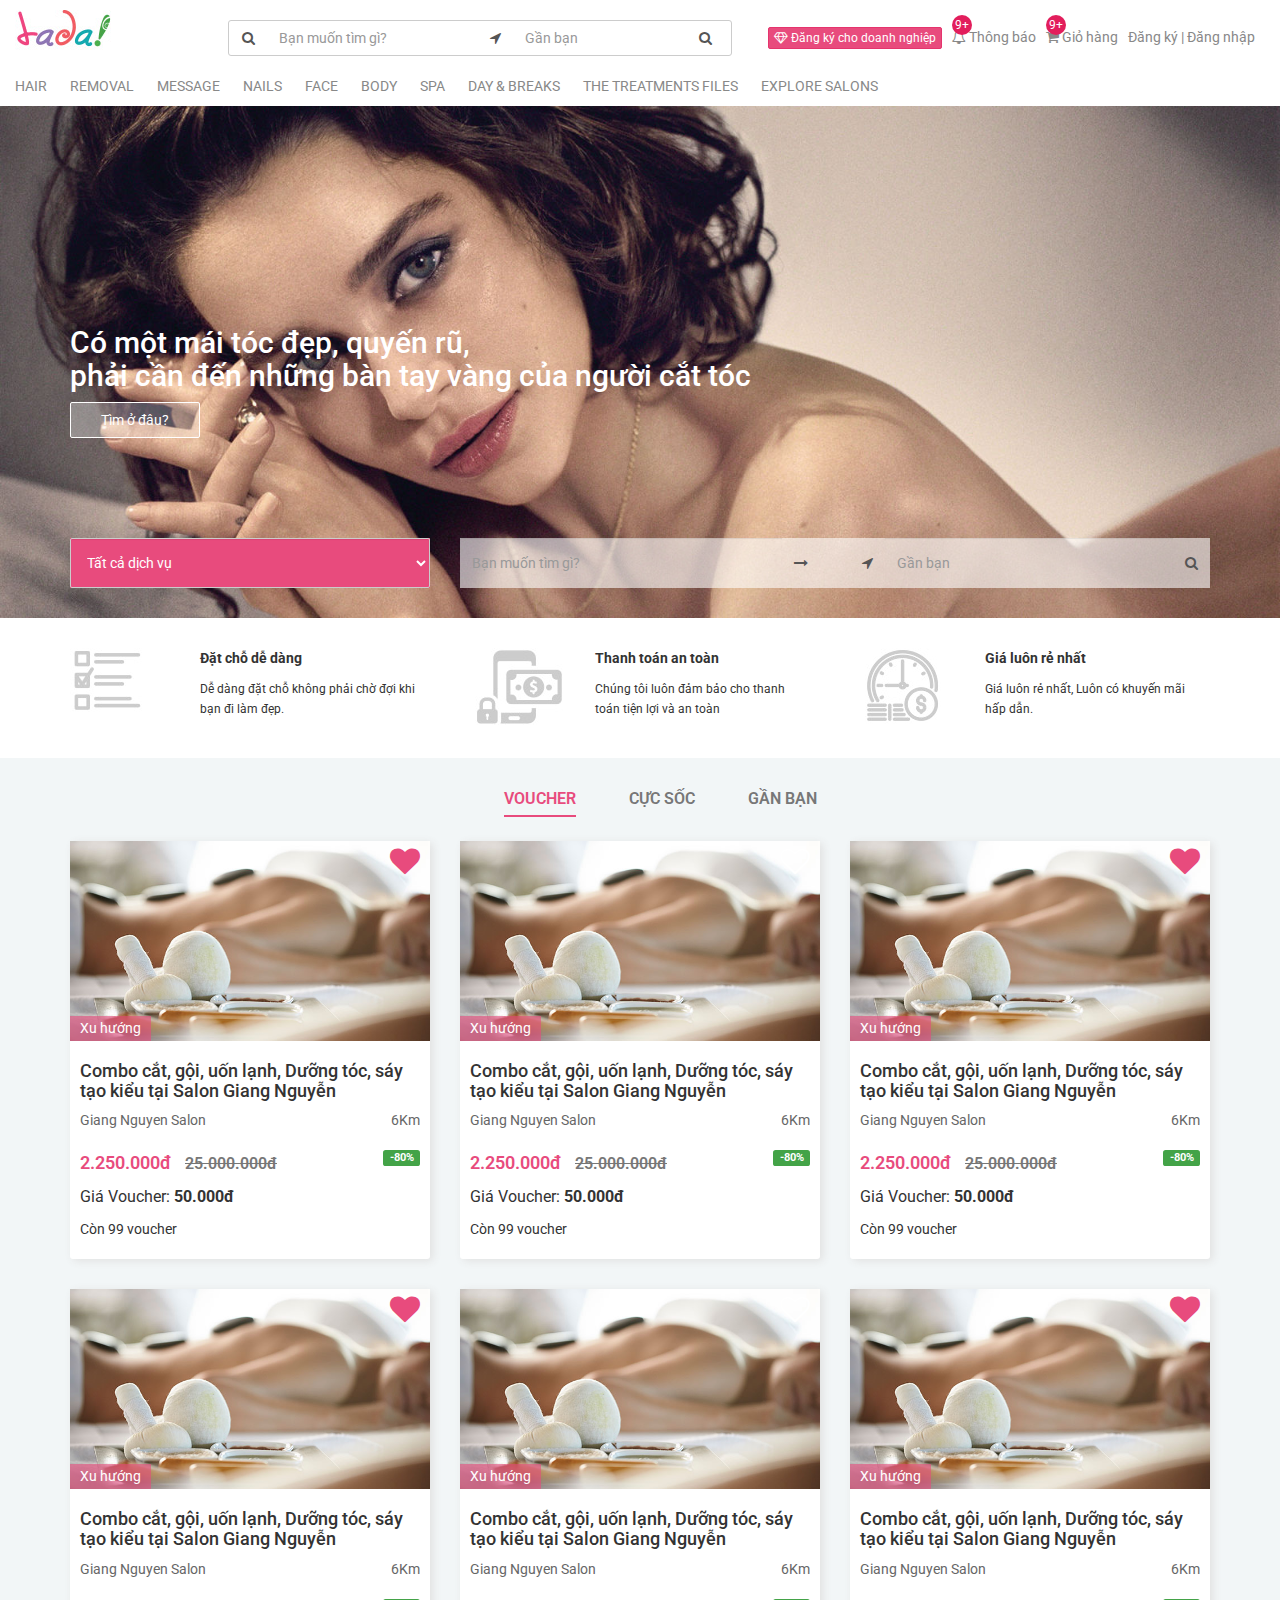
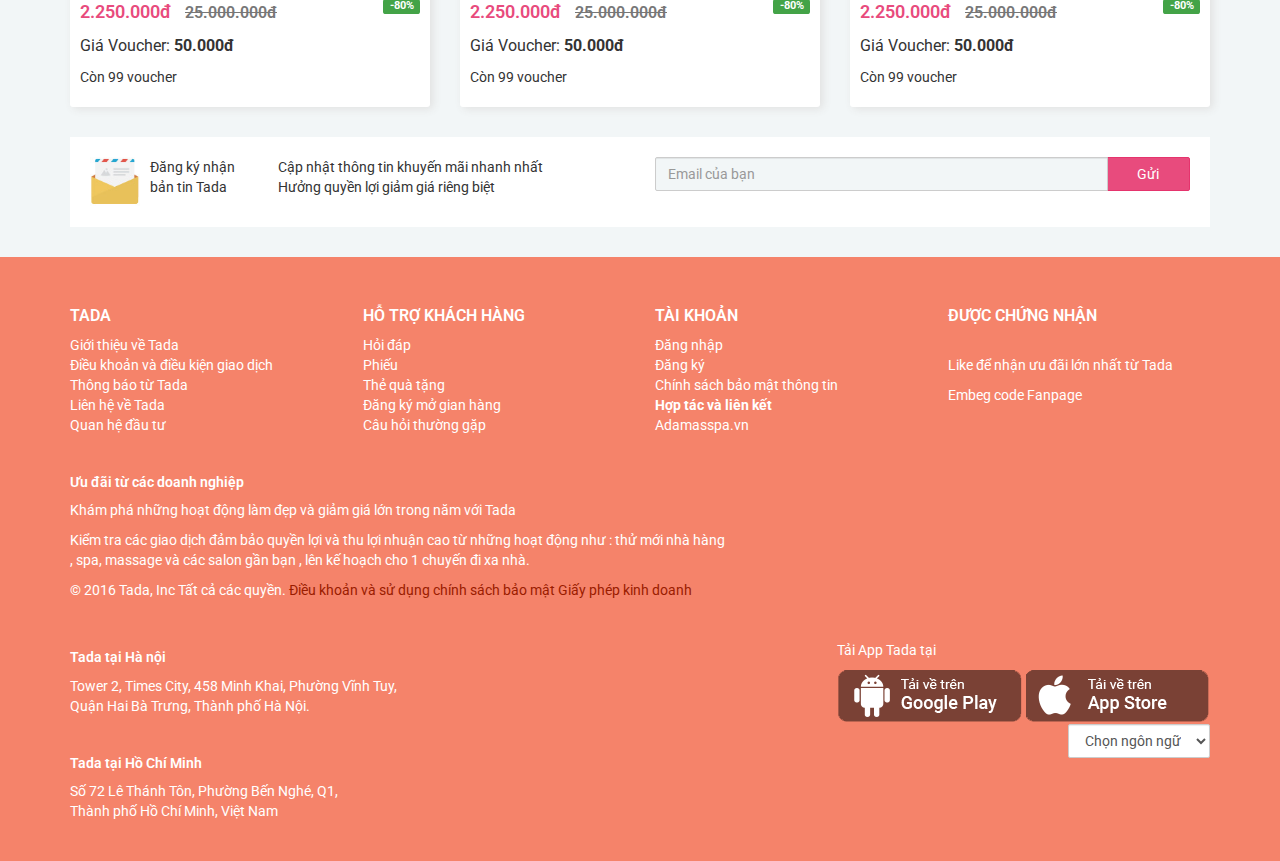
==== commit 75bf652a: "final 1" ====
--- a/index.html
+++ b/index.html
@@ -200,7 +200,7 @@
 											<img src="/img/spa.jpg" class="img-responsive" alt="">
 											<div class="item-label">Xu hướng</div>
 											<div class="item-favorite">
-												<span class="text-primary"><i class="fa fa-heart"></i></span>
+												<span class="active"><i class="fa"></i></span>
 											</div>
 										</div>
 										<div class="item-content">
@@ -234,7 +234,7 @@
 											<img src="/img/spa.jpg" class="img-responsive" alt="">
 											<div class="item-label">Xu hướng</div>
 											<div class="item-favorite">
-												<span class="text-primary"><i class="fa fa-heart"></i></span>
+												<span class=""><i class="fa"></i></span>
 											</div>
 										</div>
 										<div class="item-content">
@@ -268,7 +268,7 @@
 											<img src="/img/spa.jpg" class="img-responsive" alt="">
 											<div class="item-label">Xu hướng</div>
 											<div class="item-favorite">
-												<span class="text-primary"><i class="fa fa-heart"></i></span>
+												<span class="active"><i class="fa"></i></span>
 											</div>
 										</div>
 										<div class="item-content">
@@ -304,7 +304,7 @@
 											<img src="/img/spa.jpg" class="img-responsive" alt="">
 											<div class="item-label">Xu hướng</div>
 											<div class="item-favorite">
-												<span class="text-primary"><i class="fa fa-heart"></i></span>
+												<span class="active"><i class="fa"></i></span>
 											</div>
 										</div>
 										<div class="item-content">
@@ -338,7 +338,7 @@
 											<img src="/img/spa.jpg" class="img-responsive" alt="">
 											<div class="item-label">Xu hướng</div>
 											<div class="item-favorite">
-												<span class="text-primary"><i class="fa fa-heart"></i></span>
+												<span class=""><i class="fa"></i></span>
 											</div>
 										</div>
 										<div class="item-content">
@@ -372,7 +372,7 @@
 											<img src="/img/spa.jpg" class="img-responsive" alt="">
 											<div class="item-label">Xu hướng</div>
 											<div class="item-favorite">
-												<span class="text-primary"><i class="fa fa-heart"></i></span>
+												<span class="active"><i class="fa"></i></span>
 											</div>
 										</div>
 										<div class="item-content">
@@ -399,19 +399,6 @@
 											<p>Còn 99 voucher</p>
 										</div>
 									</div>
-								</div>
-							</div>
-							<div class="row" class="">
-								<div class="text-center">
-								<ul class="pagination">
-									<li><a href="#">&laquo;</a></li>
-									<li><a href="#">1</a></li>
-									<li><a href="#">2</a></li>
-									<li><a href="#">3</a></li>
-									<li><a href="#">4</a></li>
-									<li><a href="#">5</a></li>
-									<li><a href="#">&raquo;</a></li>
-								</ul>
 								</div>
 							</div>
 						</div>
@@ -425,7 +412,7 @@
 											<img src="/img/spa.jpg" class="img-responsive" alt="">
 											<div class="item-label">Xu hướng</div>
 											<div class="item-favorite">
-												<span class="text-primary"><i class="fa fa-heart"></i></span>
+												<span class="active"><i class="fa"></i></span>
 											</div>
 										</div>
 										<div class="item-content">
@@ -459,7 +446,7 @@
 											<img src="/img/spa.jpg" class="img-responsive" alt="">
 											<div class="item-label">Xu hướng</div>
 											<div class="item-favorite">
-												<span class="text-primary"><i class="fa fa-heart"></i></span>
+												<span class=""><i class="fa"></i></span>
 											</div>
 										</div>
 										<div class="item-content">
@@ -493,7 +480,7 @@
 											<img src="/img/spa.jpg" class="img-responsive" alt="">
 											<div class="item-label">Xu hướng</div>
 											<div class="item-favorite">
-												<span class="text-primary"><i class="fa fa-heart"></i></span>
+												<span class="active"><i class="fa"></i></span>
 											</div>
 										</div>
 										<div class="item-content">
@@ -529,7 +516,7 @@
 											<img src="/img/spa.jpg" class="img-responsive" alt="">
 											<div class="item-label">Xu hướng</div>
 											<div class="item-favorite">
-												<span class="text-primary"><i class="fa fa-heart"></i></span>
+												<span class="active"><i class="fa"></i></span>
 											</div>
 										</div>
 										<div class="item-content">
@@ -563,7 +550,7 @@
 											<img src="/img/spa.jpg" class="img-responsive" alt="">
 											<div class="item-label">Xu hướng</div>
 											<div class="item-favorite">
-												<span class="text-primary"><i class="fa fa-heart"></i></span>
+												<span class=""><i class="fa"></i></span>
 											</div>
 										</div>
 										<div class="item-content">
@@ -597,7 +584,7 @@
 											<img src="/img/spa.jpg" class="img-responsive" alt="">
 											<div class="item-label">Xu hướng</div>
 											<div class="item-favorite">
-												<span class="text-primary"><i class="fa fa-heart"></i></span>
+												<span class="active"><i class="fa"></i></span>
 											</div>
 										</div>
 										<div class="item-content">
@@ -675,10 +662,10 @@
 										  	</div>
 											<div class="form-group">
 												<p>Sắp xếp theo
-												<a href="#" class="btn btn-default">Khoảng cách</a>
-												<a href="#" class="btn btn-default">Giá cả</a>
-												<a href="#" class="btn btn-default">Xếp hạng </a>
-												<a href="#" class="btn btn-default">Phổ biến</a>
+												<a href="#" class="btn btn-default sorting selected">Khoảng cách</a>
+												<a href="#" class="btn btn-default sorting">Giá cả</a>
+												<a href="#" class="btn btn-default sorting">Xếp hạng </a>
+												<a href="#" class="btn btn-default sorting">Phổ biến</a>
 												</p>
 											</div>
 											<div class="form-group">
@@ -716,48 +703,37 @@
 										<div class="row">
 											<div class="col-md-6">
 												<div class="items bg-white">
-													<div class="item-img">
-														<img src="/img/spa.jpg" class="img-responsive" alt="">
-														<div class="item-label">Xu hướng</div>
-														<div class="item-favorite">
-															<span class="text-primary"><i class="fa fa-heart"></i></span>
-														</div>
-													</div>
-													<div class="item-content">
-														<h4>Combo cắt, gội, uốn lạnh, Dưỡng tóc, sáy tạo kiểu tại Salon Giang Nguyễn</h4>
-														<div class="item-cat clearfix">
-															<span class="pull-left">
-																Giang Nguyen Salon
-															</span>
-															<span class="pull-right">
-																<span><i class="fa fa-locale"></i> 6Km</span>
-															</span>
-															
-														</div>
-														<div class="">
-															<div class="ratings">
-															    <input type="radio" name="example" class="rating" value="1" />
-															    <input type="radio" name="example" class="rating" value="2" />
-															    <input type="radio" name="example" class="rating" value="3" />
-															    <input type="radio" name="example" class="rating" value="4" />
-															    <input type="radio" name="example" class="rating" value="5" />
-															</div>
-															<p>&nbsp;</p>
-														</div>
-
-														<div class="item-price-wrapper">
-															<span class="item-price text-primary">
-																2.250.000đ
-															</span>
-															<span class="item-price-discount">
-																<del>25.000.000đ</del>
-															</span>
-															<span class="label label-success pull-right">-80%</span>
-														</div>
-														<p class="item-voucher">Giá Voucher: <strong>50.000đ</strong></p>
-														<p>Còn 99 voucher</p>
-													</div>
-												</div>
+										<div class="item-img">
+											<img src="/img/spa.jpg" class="img-responsive" alt="">
+											<div class="item-label">Xu hướng</div>
+											<div class="item-favorite">
+												<span class="active"><i class="fa"></i></span>
+											</div>
+										</div>
+										<div class="item-content">
+											<h4>Combo cắt, gội, uốn lạnh, Dưỡng tóc, sáy tạo kiểu tại Salon Giang Nguyễn</h4>
+											<div class="item-cat clearfix">
+												<span class="pull-left">
+													Giang Nguyen Salon
+												</span>
+												<span class="pull-right">
+													<span><i class="fa fa-locale"></i> 6Km</span>
+												</span>
+
+											</div>
+											<div class="item-price-wrapper">
+												<span class="item-price text-primary">
+													2.250.000đ
+												</span>
+												<span class="item-price-discount">
+													<del>25.000.000đ</del>
+												</span>
+												<span class="label label-success pull-right">-80%</span>
+											</div>
+											<p class="item-voucher">Giá Voucher: <strong>50.000đ</strong></p>
+											<p>Còn 99 voucher</p>
+										</div>
+									</div>
 											</div>
 											<div class="col-md-6">
 												<div class="items bg-white">
@@ -765,7 +741,7 @@
 														<img src="/img/spa.jpg" class="img-responsive" alt="">
 														<div class="item-label">Xu hướng</div>
 														<div class="item-favorite">
-															<span class="text-primary"><i class="fa fa-heart"></i></span>
+															<span class="active"><i class="fa"></i></span>
 														</div>
 													</div>
 													<div class="item-content">
@@ -808,16 +784,37 @@
 			
 		</main>
 		
-		<div id="subscribe">
-			<div class="container bg-white">
-				<div class="col-md-3">
-					
+		<div id="subscribe" class="bg-grey">
+			<div class="container">
+				<div class=" bg-white">
+				<div class="padding-20">
+					<div class="row">
+						<div class="col-md-2">
+							<img src="/img/email-subscribe.jpg" alt="" class="pull-left" style="margin-right: 10px;width: 50px">
+							<p>Đăng ký nhận <br>bản tin Tada</p>
+
+						</div>
+						<div class="col-md-4">
+
+							<p>Cập nhật thông tin khuyến mãi nhanh nhất <br>
+							Hưởng quyền lợi giảm giá riêng biệt</p>
+						</div>
+						<div class="col-md-6">
+							<form action="">
+								<div class="form-group">
+								
+									<div class="input-group">
+
+										<input type="text" class="form-control bg-grey" placeholder="Email của bạn">
+										<span class="input-group-addon type-button">
+											<button class="btn btn-primary ">Gửi</button>
+										</span>
+									</div>
+								</div>
+							</form>
+						</div>
+					</div>
 				</div>
-				<div class="col-md-3">
-					
-				</div>
-				<div class="col-md-6">
-					
 				</div>
 			</div>
 		</div>
@@ -871,7 +868,7 @@
 				<h4>Ưu đãi từ các doanh nghiệp</h4>
 				<p>Khám phá những hoạt động làm đẹp và giảm giá lớn trong năm với Tada</p>
 				<p>Kiểm tra các giao dịch đảm bảo quyền lợi và thu lợi nhuận cao từ những hoạt động như : thử mới 
-				nhà hàng , spa, massage và các salon gần bạn , lên kế hoạch cho 1 chuyến đi xa nhà.</p>
+				nhà hàng <br>, spa, massage và các salon gần bạn , lên kế hoạch cho 1 chuyến đi xa nhà.</p>
 				
 				<p>&copy; 2016 Tada, Inc Tất cả các quyền. <a href="#">Điều khoản và sử dụng chính sách bảo mật</a> <a href="#">Giấy phép kinh doanh</a></p>
 				<p>&nbsp;</p>
@@ -1202,7 +1199,7 @@
 	     								<p>&nbsp;</p>
 	     								<p>&nbsp;</p>
 	     								<p>&nbsp;</p>
-	     								<p>&nbsp;</p>
+	     								<p class="text-center">Bạn đã có tài khoản?</p>
 	     								<a href="#" class="btn btn-transparent btn-block">
 	     									Đăng nhập
 	     								</a>
@@ -1239,15 +1236,17 @@
 
  		<div id="pop-over-login" class="hidden"> 
 	 		<div id="pop-over-login-content" >
-	 			<h4>Chào mừng bạn đến với Tada</h4>
-	 			<p>&nbsp;</p>
-	 			<a href="#" class="btn btn-info btn-block"><i class="fa fa-facebook"></i> Tiếp tục với facebook</a>
-	 			<br>
-	 			<p class="text-center">Hoặc</p>
-	 			<a href="#" class="btn btn-primary btn-block">Đăng nhập</a>
-	 			<p>&nbsp;</p>
-	 			<p class="text-center">Bạn chưa có tài khoản Tada!</p>
-	 			<a class="btn btn-default btn-block" data-toggle="modal" href='#modal-register-personal'> Đăng ký tài khoản mới</a>
+	 			<div class="padding-30">
+		 			<h4>Chào mừng bạn đến với Tada</h4>
+		 			<p>&nbsp;</p>
+		 			<a href="#" class="btn btn-info btn-block btn-lg" ><i class="fa fa-facebook"></i> Tiếp tục với facebook</a>
+		 			<br>
+		 			<p class="text-center">Hoặc</p>
+		 			<a href="#" class="btn btn-primary btn-block btn-lg">Đăng nhập</a>
+		 			<p>&nbsp;</p>
+		 			<p class="text-center">Bạn chưa có tài khoản Tada!</p>
+		 			<a class="btn btn-default btn-block btn-lg" data-toggle="modal" href='#modal-register-personal'> Đăng ký tài khoản mới</a>
+	 			</div>
 	 		</div>
  		</div>
 
@@ -1750,6 +1749,8 @@
  				 $("input.slider").slider();
 
  				 $('.ratings').rating();
+
+
  				
  			})
  		</script>
--- a/css/style.css
+++ b/css/style.css
@@ -11,6 +11,9 @@
 .padding-40{
 	padding: 40px;
 }
+.border-left {
+	border-left: 1px solid #ddd;
+}
 .inline{
 	display: inline-block;
 }
@@ -31,6 +34,7 @@
 
 .bg-grey{
 	background: #f2f6f7;
+
 }
 
 .none-bg{
@@ -83,16 +87,17 @@
 }
 a.bag-number span{
 	color: #FFF;
-    position: absolute;
-    background: #e21e5c;
-    width: 20px;
-    display: block;
-    height: 20px;
-    border-radius: 50%;
-    top: -14px;
-    font-size: 12px;
-    text-align: center;
-    line-height: 20px;
+	position: absolute;
+	background: #e21e5c;
+	width: 20px;
+	display: block;
+	height: 20px;
+	border-radius: 50%;
+	top: -14px;
+	left: 0;
+	font-size: 12px;
+	text-align: center;
+	line-height: 20px;
 }
 
 
@@ -132,9 +137,10 @@
 
 }
 
+
 .btn-transparent{
-	background: none;
-	border-radius: 20px;
+	background: rgba(255, 255, 255, 0.3);
+	
 	border: 1px solid #FFF;
 	color: #FFF;
 	padding: 7px 30px;
@@ -197,6 +203,10 @@
 
 #modal-register-personal .modal-body{
 	position: relative;
+}
+
+.modal-content{
+	border-radius: 2px;
 }
 
 #modal-register-personal .modal-body form{
@@ -300,6 +310,17 @@
 	font-size: 30px;
 }
 
+.item-favorite span i::before{
+	content: "\f08a";
+	color: #FFF;
+}
+
+.item-favorite span.active i::before, .item-favorite span:hover i::before{
+	content: "\f004";
+	color: #e84b7d;
+	cursor: pointer;
+}
+
 .items .item-content{
 	padding: 10px;
 }
@@ -337,13 +358,13 @@
 .tab-center li{
 	display: inline-block;
 	float: none;
-	padding: 0 20px;
-
+	padding: 0 25px;
 }
 .tab-center li a{
 	padding: 7px 0;
 	color: #777;
 	font-weight:600;
+	font-size: 16px;
 }
 .tab-center li.active a, .tab-center li a:hover{
 	text-decoration: none;
@@ -425,7 +446,7 @@
 	padding-left: 50px;
 }
 
-.review-lists li{
+.review-lists > li{
 	padding: 20px 0;
 	border-top: 1px solid #ccc;
 }
@@ -434,6 +455,7 @@
 
 .review-item img.avatar{
 	width: 60px;
+	margin-right: 5px;
 	height: 60px;
 }
 
@@ -442,7 +464,7 @@
 }
 
 .review-table tr td{
-	padding: 5px;
+	padding: 0px;
 }
 
 .relative{
@@ -465,10 +487,9 @@
 }
 
 .avatar-lg{
-	width: 100px;
-	height: 100px;
+	width: 95px;
+	height: 95px;
 	border: 2px solid #FFF;
-
 }
 .avatar-lg{
 
@@ -523,4 +544,147 @@
 	-moz-box-shadow: 3px 3px 8px 0px rgba(179,179,179,1);
 	box-shadow: 3px 3px 8px 0px rgba(179,179,179,1);
 	margin-bottom: 20px;
+}
+
+#detail-top-info{
+	position: relative;
+	padding-bottom: 50px;
+}
+
+#detail-top-info .avatar-lg{
+	margin-top: -40px;
+	margin-right:20px;
+
+}
+.detail-content #nav-control{
+	position: absolute;
+	top: -28px;
+
+}
+.detail-content{
+	position: relative;
+	padding-top: 20px;
+}
+
+#sidebar-detail{
+	position: absolute;
+	top: -200px;
+}
+
+#items-services h4 a{
+	display: block;
+	margin-bottom: 10px;
+
+}
+#items-services h4 a:after{
+	font-family: "FontAwesome";
+	content:"\f105";
+	float: right
+}
+#items-services h4 a[aria-expanded="true"]:after{
+	content: "\f107";
+}
+
+#top-user{
+	background-image:url('../img/spa.jpg');
+	background-size:cover;
+	background-position: top center;
+	background-repeat: no-repeat;
+	padding: 20px 0;
+}
+
+.avatar-xlg{
+	width: 100px;
+	height: 100px;
+}
+
+#user-nav{
+	list-style: none;
+	padding: 0;
+	margin: 30px 10px 0 0;
+
+}
+
+#user-nav li{
+	margin-bottom: 10px;
+}
+
+#user-nav li a{
+	color: #888;
+
+}
+#user-nav li a{
+	display: block;
+	padding: 5px 12px;
+	border: 1px solid transparent;
+}
+
+#user-nav li a.active, #user-nav li a:hover{
+	background: #f9f9f9;
+	border: 1px solid #ddd;
+	border-radius: 3px;
+}
+
+#user-nav li a i{
+	margin-right:10px;
+}
+.product-lists .list-item{
+	border-bottom: 1px solid #ddd;
+	padding: 5px 0;
+
+}
+.product-lists .list-item h3{
+	margin-top: 0;
+}
+
+.parent-vertical {
+    display: table;
+    table-layout: fixed;
+    height: 100%;
+}
+
+.child-vertical {
+    display:table-cell;
+    vertical-align:middle;
+    text-align:center;
+}
+
+.type-button{
+	padding: 0;
+    margin: 0;
+    border: none;
+    background: none;
+}
+
+.type-button button{
+	border-top-left-radius: 0;
+	border-bottom-left-radius: 0;
+	margin-left: -2px;
+	padding-left: 30px;
+	padding-right: 30px;
+}
+
+div#subscribe{
+	padding-bottom:30px;
+}
+.form-control, .btn{
+	border-radius: 2px;
+}
+.slider-handle{
+	background-color: #FFF !important;
+	background-image: none !important;
+	border: 1px solid #ddd !important;
+	
+}
+.slider-selection{
+	background: #13a9af !important;
+}
+
+
+.slider.slider-horizontal .slider-track{
+	height: 8px !important;
+}
+.sorting.selected{
+	color: #e84b7d;
+	background: #e6e6e6;
 }